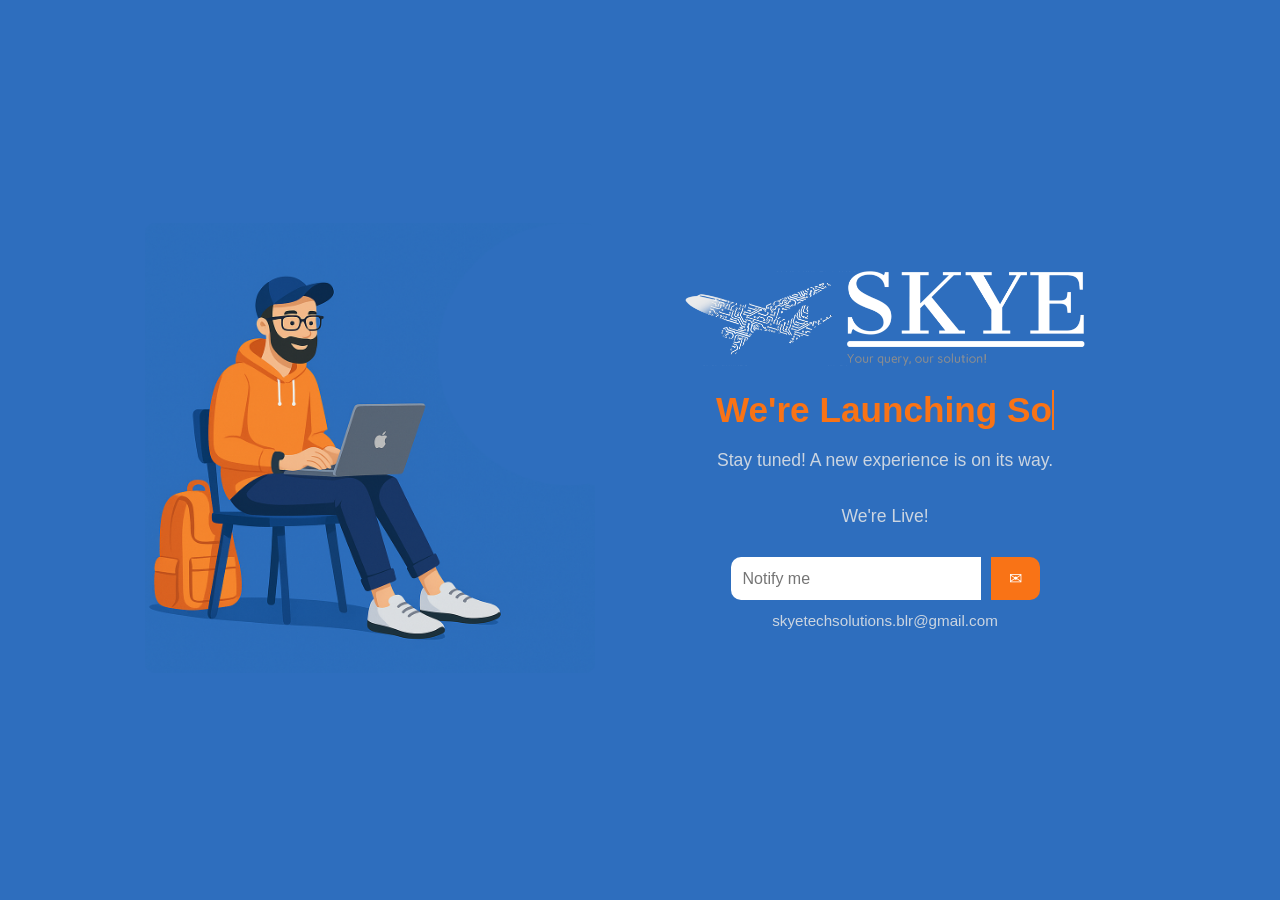
==== index.html @ 52134e27 "Update index.html" ====
<!DOCTYPE html>
<html lang="en">
  <head>
    <meta charset="UTF-8" />
    <meta name="viewport" content="width=device-width, initial-scale=1.0" />
    <title>Coming Soon | SkyeTech</title>
    <style>
      * {
        margin: 0;
        padding: 0;
        box-sizing: border-box;
      }

      body {
        background-color: #2e6ebe;
        color: white;
        font-family: "Segoe UI", sans-serif;
        min-height: 100vh;
        display: flex;
        align-items: center;
        justify-content: center;
        padding: 20px;
      }

      .container {
        display: flex;
        flex-direction: row;
        flex-wrap: wrap;
        justify-content: center;
        align-items: center;
        gap: 40px;
        max-width: 1200px;
        width: 100%;
      }

      .illustration {
        flex: 1 1 300px;
        max-width: 450px;
      }

      .illustration img {
        width: 100%;
        height: auto;
        border-radius: 10px;
      }

      .content {
        flex: 1 1 300px;
        max-width: 500px;
        text-align: center;
      }

      .logo {
        width: 100%;
        max-width: 400px;
        margin: 0 auto 20px;
      }

      .content h1 {
        font-size: 2.2rem;
        color: #f97316;
        margin-bottom: 20px;
        white-space: nowrap;
        overflow: hidden;
        border-right: 2px solid #f97316;
        width: fit-content;
        margin-left: auto;
        margin-right: auto;
      }

      .content p {
        font-size: 1.1rem;
        color: #cbd5e1;
        margin-top: 10px;
      }

      .countdown-container {
        display: flex;
        justify-content: center;
        gap: 10px;
        margin-top: 25px;
        flex-wrap: wrap;
      }

      .time-box {
        background-color: #1e3a8a;
        padding: 15px 20px;
        border-radius: 10px;
        text-align: center;
        min-width: 70px;
        box-shadow: 0 0 10px #00000055;
      }

      .time-box span {
        display: block;
        font-size: 1.8rem;
        font-weight: bold;
        color: #ffffff;
      }

      .time-box small {
        font-size: 0.8rem;
        color: #cbd5e1;
        margin-top: 4px;
      }

      .notify-box {
        margin-top: 30px;
        display: flex;
        justify-content: center;
        flex-wrap: wrap;
        gap: 10px;
      }

      .notify-box input {
        padding: 12px;
        font-size: 1rem;
        border: none;
        border-radius: 10px 0 0 10px;
        outline: none;
        width: 250px;
        max-width: 80%;
      }

      .notify-box button {
        background-color: #f97316;
        border: none;
        color: white;
        padding: 12px 18px;
        border-radius: 0 10px 10px 0;
        cursor: pointer;
        font-size: 1rem;
      }

      .email-display {
        margin-top: 12px;
        font-size: 0.95rem;
        color: #cbd5e1;
      }

      /* Responsive: Mobile-First */
      @media (max-width: 768px) {
        body {
          padding: 10px;
        }

        .container {
          flex-direction: column;
          gap: 30px;
        }

        .logo {
          max-width: 280px;
        }

        .content h1 {
          font-size: 1.6rem;
        }

        .time-box span {
          font-size: 1.4rem;
        }

        .notify-box input {
          width: 100%;
          border-radius: 10px;
        }

        .notify-box button {
          border-radius: 10px;
          width: 100%;
        }

        .notify-box {
          flex-direction: column;
        }
      }
    </style>
  </head>
  <body>
    <div class="container">
      <div class="illustration">
        <img src="SKYE GUY2.png" alt="Tech traveler illustration" />
      </div>
      <div class="content">
        <img src="SKYE-white.png" class="logo" alt="SkyeTech Logo" />
        <h1 id="headline">We're Launching Soon!!</h1>
        <p>Stay tuned! A new experience is on its way.</p>

        <div class="countdown-container" id="countdown">
          <!-- Time boxes injected here -->
        </div>

        <div class="notify-box">
          <input type="text" placeholder="Notify me" />
          <button title="Send">&#9993;</button>
        </div>
        <div class="email-display">skyetechsolutions.blr@gmail.com</div>
      </div>
    </div>

    <script>
      // Typing effect
      document.addEventListener("DOMContentLoaded", () => {
        const headline = document.getElementById("headline");
        const text = headline.textContent;
        let i = 0;
        headline.textContent = "";

        function typeEffect() {
          if (i < text.length) {
            headline.textContent += text.charAt(i);
            i++;
            setTimeout(typeEffect, 70);
          } else {
            headline.style.borderRight = "none";
          }
        }

        typeEffect();
      });

      // Countdown logic
      const countdown = document.getElementById("countdown");
      const launchDate = new Date("June 1, 2025 00:00:00").getTime();

      function updateCountdown() {
        const now = new Date().getTime();
        const distance = launchDate - now;

        const days = Math.floor(distance / (1000 * 60 * 60 * 24));
        const hours = Math.floor(
          (distance % (1000 * 60 * 60 * 24)) / (1000 * 60 * 60)
        );
        const minutes = Math.floor(
          (distance % (1000 * 60 * 60)) / (1000 * 60)
        );
        const seconds = Math.floor((distance % (1000 * 60)) / 1000);

        if (distance < 0) {
          countdown.innerHTML = "<p>We're Live!</p>";
          return;
        }

        countdown.innerHTML = `
          <div class="time-box"><span>${days}</span><small>Days</small></div>
          <div class="time-box"><span>${hours}</span><small>Hours</small></div>
          <div class="time-box"><span>${minutes}</span><small>Minutes</small></div>
          <div class="time-box"><span>${seconds}</span><small>Seconds</small></div>
        `;
      }

      updateCountdown();
      setInterval(updateCountdown, 1000);
    </script>
  </body>
</html>
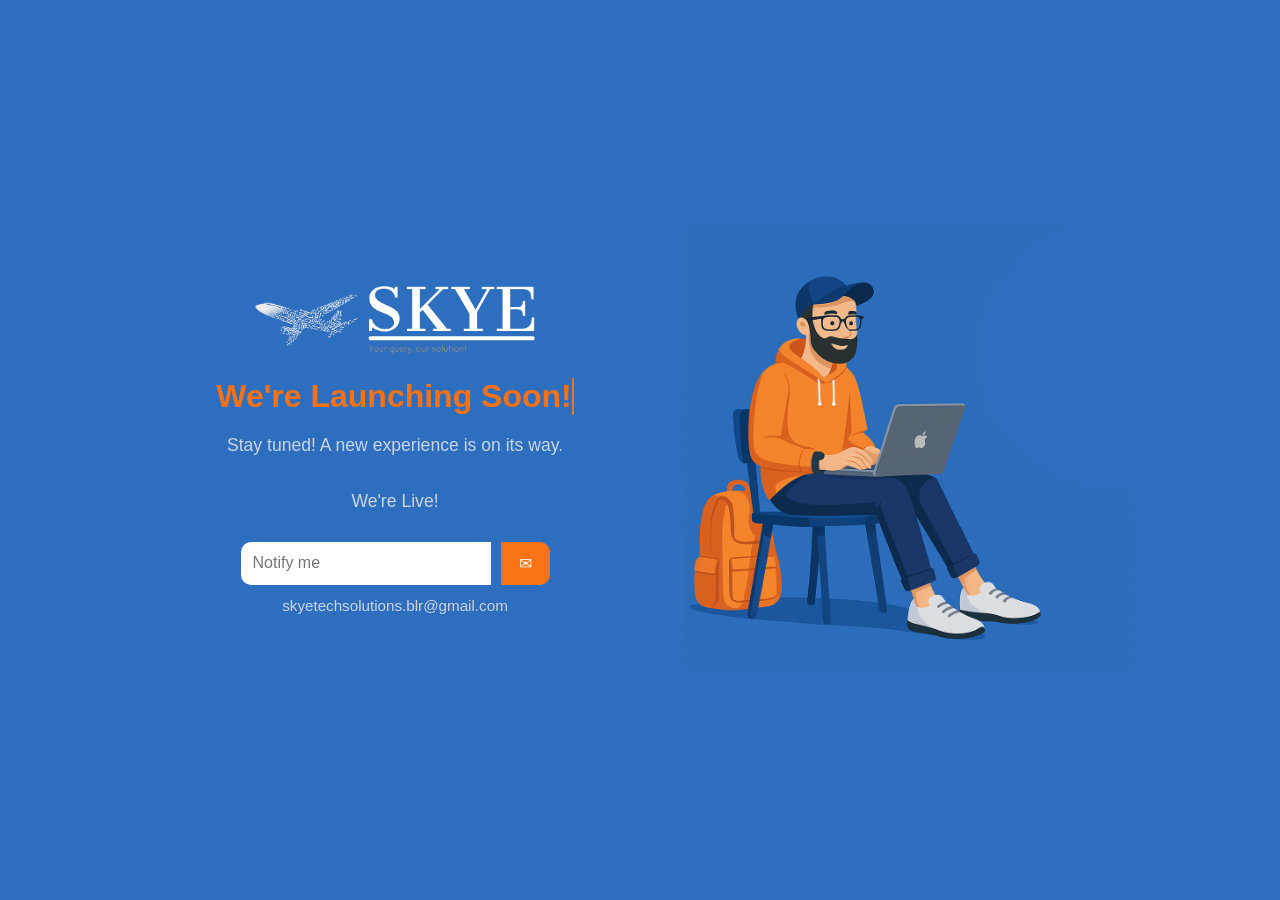
==== commit d683bba6: "Update index.html" ====
--- a/index.html
+++ b/index.html
@@ -1,257 +1,264 @@
 <!DOCTYPE html>
 <html lang="en">
-  <head>
-    <meta charset="UTF-8" />
-    <meta name="viewport" content="width=device-width, initial-scale=1.0" />
-    <title>Coming Soon | SkyeTech</title>
-    <style>
-      * {
-        margin: 0;
-        padding: 0;
-        box-sizing: border-box;
-      }
-
-      body {
-        background-color: #2e6ebe;
-        color: white;
-        font-family: "Segoe UI", sans-serif;
-        min-height: 100vh;
-        display: flex;
-        align-items: center;
-        justify-content: center;
-        padding: 20px;
-      }
-
+<head>
+  <meta charset="UTF-8" />
+  <meta name="viewport" content="width=device-width, initial-scale=1.0"/>
+  <title>Coming Soon | SkyeTech</title>
+  <style>
+    * {
+      margin: 0;
+      padding: 0;
+      box-sizing: border-box;
+    }
+
+    body {
+      background-color: #2e6ebe;
+      color: white;
+      font-family: "Segoe UI", sans-serif;
+      min-height: 100vh;
+      display: flex;
+      align-items: center;
+      justify-content: center;
+      padding: 20px;
+    }
+
+    .container {
+      display: flex;
+      flex-direction: row;
+      flex-wrap: wrap;
+      justify-content: center;
+      align-items: center;
+      gap: 40px;
+      max-width: 1200px;
+      width: 100%;
+    }
+
+    .illustration {
+      flex: 1 1 300px;
+      max-width: 450px;
+      order: 2;
+    }
+
+    .illustration img {
+      width: 100%;
+      height: auto;
+      border-radius: 10px;
+    }
+
+    .content {
+      flex: 1 1 300px;
+      max-width: 500px;
+      text-align: center;
+      order: 1;
+    }
+
+    .logo {
+      width: 100%;
+      max-width: 280px;
+      margin: 0 auto 20px;
+    }
+
+    .content h1 {
+      font-size: 2rem;
+      color: #f97316;
+      margin-bottom: 20px;
+      white-space: nowrap;
+      overflow: hidden;
+      border-right: 2px solid #f97316;
+      width: fit-content;
+      margin-left: auto;
+      margin-right: auto;
+    }
+
+    .content p {
+      font-size: 1.1rem;
+      color: #cbd5e1;
+      margin-top: 10px;
+    }
+
+    .countdown-container {
+      display: flex;
+      justify-content: center;
+      gap: 10px;
+      margin-top: 25px;
+      flex-wrap: wrap;
+    }
+
+    .time-box {
+      background-color: #1e3a8a;
+      padding: 15px 20px;
+      border-radius: 10px;
+      text-align: center;
+      min-width: 70px;
+      box-shadow: 0 0 10px #00000055;
+    }
+
+    .time-box span {
+      display: block;
+      font-size: 1.8rem;
+      font-weight: bold;
+      color: #ffffff;
+    }
+
+    .time-box small {
+      font-size: 0.8rem;
+      color: #cbd5e1;
+      margin-top: 4px;
+    }
+
+    .notify-box {
+      margin-top: 30px;
+      display: flex;
+      justify-content: center;
+      flex-wrap: wrap;
+      gap: 10px;
+    }
+
+    .notify-box input {
+      padding: 12px;
+      font-size: 1rem;
+      border: none;
+      border-radius: 10px 0 0 10px;
+      outline: none;
+      width: 250px;
+      max-width: 80%;
+    }
+
+    .notify-box button {
+      background-color: #f97316;
+      border: none;
+      color: white;
+      padding: 12px 18px;
+      border-radius: 0 10px 10px 0;
+      cursor: pointer;
+      font-size: 1rem;
+    }
+
+    .email-display {
+      margin-top: 12px;
+      font-size: 0.95rem;
+      color: #cbd5e1;
+    }
+
+    /* Mobile-first layout */
+    @media (max-width: 768px) {
       .container {
-        display: flex;
-        flex-direction: row;
-        flex-wrap: wrap;
-        justify-content: center;
-        align-items: center;
-        gap: 40px;
-        max-width: 1200px;
+        flex-direction: column;
+        gap: 20px;
+        text-align: center;
+      }
+
+      .content {
+        order: 0;
         width: 100%;
       }
 
+      .logo {
+        max-width: 220px;
+        margin-bottom: 15px;
+      }
+
       .illustration {
-        flex: 1 1 300px;
-        max-width: 450px;
-      }
-
-      .illustration img {
+        order: 2;
         width: 100%;
-        height: auto;
+      }
+
+      .content h1 {
+        font-size: 1.6rem;
+      }
+
+      .time-box span {
+        font-size: 1.4rem;
+      }
+
+      .notify-box input,
+      .notify-box button {
         border-radius: 10px;
-      }
-
-      .content {
-        flex: 1 1 300px;
-        max-width: 500px;
-        text-align: center;
-      }
-
-      .logo {
         width: 100%;
-        max-width: 400px;
-        margin: 0 auto 20px;
-      }
-
-      .content h1 {
-        font-size: 2.2rem;
-        color: #f97316;
-        margin-bottom: 20px;
-        white-space: nowrap;
-        overflow: hidden;
-        border-right: 2px solid #f97316;
-        width: fit-content;
-        margin-left: auto;
-        margin-right: auto;
-      }
-
-      .content p {
-        font-size: 1.1rem;
-        color: #cbd5e1;
-        margin-top: 10px;
-      }
-
-      .countdown-container {
-        display: flex;
-        justify-content: center;
+      }
+
+      .notify-box {
+        flex-direction: column;
         gap: 10px;
-        margin-top: 25px;
-        flex-wrap: wrap;
-      }
-
-      .time-box {
-        background-color: #1e3a8a;
-        padding: 15px 20px;
-        border-radius: 10px;
-        text-align: center;
-        min-width: 70px;
-        box-shadow: 0 0 10px #00000055;
-      }
-
-      .time-box span {
-        display: block;
-        font-size: 1.8rem;
-        font-weight: bold;
-        color: #ffffff;
-      }
-
-      .time-box small {
-        font-size: 0.8rem;
-        color: #cbd5e1;
-        margin-top: 4px;
-      }
-
-      .notify-box {
-        margin-top: 30px;
-        display: flex;
-        justify-content: center;
-        flex-wrap: wrap;
-        gap: 10px;
-      }
-
-      .notify-box input {
-        padding: 12px;
-        font-size: 1rem;
-        border: none;
-        border-radius: 10px 0 0 10px;
-        outline: none;
-        width: 250px;
-        max-width: 80%;
-      }
-
-      .notify-box button {
-        background-color: #f97316;
-        border: none;
-        color: white;
-        padding: 12px 18px;
-        border-radius: 0 10px 10px 0;
-        cursor: pointer;
-        font-size: 1rem;
-      }
-
-      .email-display {
-        margin-top: 12px;
-        font-size: 0.95rem;
-        color: #cbd5e1;
-      }
-
-      /* Responsive: Mobile-First */
-      @media (max-width: 768px) {
-        body {
-          padding: 10px;
+        padding: 0 10px;
+      }
+    }
+  </style>
+</head>
+<body>
+  <div class="container">
+    <div class="content">
+      <img src="SKYE-white.png" class="logo" alt="SkyeTech Logo" />
+      <h1 id="headline">We're Launching Soon!!</h1>
+      <p>Stay tuned! A new experience is on its way.</p>
+
+      <div class="countdown-container" id="countdown"></div>
+
+      <div class="notify-box">
+        <input type="text" placeholder="Notify me" />
+        <button title="Send">&#9993;</button>
+      </div>
+      <div class="email-display">skyetechsolutions.blr@gmail.com</div>
+    </div>
+
+    <div class="illustration">
+      <img src="SKYE GUY2.png" alt="Tech traveler illustration" />
+    </div>
+  </div>
+
+  <script>
+    // Typing effect
+    document.addEventListener("DOMContentLoaded", () => {
+      const headline = document.getElementById("headline");
+      const text = headline.textContent;
+      let i = 0;
+      headline.textContent = "";
+
+      function typeEffect() {
+        if (i < text.length) {
+          headline.textContent += text.charAt(i);
+          i++;
+          setTimeout(typeEffect, 70);
+        } else {
+          headline.style.borderRight = "none";
         }
-
-        .container {
-          flex-direction: column;
-          gap: 30px;
-        }
-
-        .logo {
-          max-width: 280px;
-        }
-
-        .content h1 {
-          font-size: 1.6rem;
-        }
-
-        .time-box span {
-          font-size: 1.4rem;
-        }
-
-        .notify-box input {
-          width: 100%;
-          border-radius: 10px;
-        }
-
-        .notify-box button {
-          border-radius: 10px;
-          width: 100%;
-        }
-
-        .notify-box {
-          flex-direction: column;
-        }
-      }
-    </style>
-  </head>
-  <body>
-    <div class="container">
-      <div class="illustration">
-        <img src="SKYE GUY2.png" alt="Tech traveler illustration" />
-      </div>
-      <div class="content">
-        <img src="SKYE-white.png" class="logo" alt="SkyeTech Logo" />
-        <h1 id="headline">We're Launching Soon!!</h1>
-        <p>Stay tuned! A new experience is on its way.</p>
-
-        <div class="countdown-container" id="countdown">
-          <!-- Time boxes injected here -->
-        </div>
-
-        <div class="notify-box">
-          <input type="text" placeholder="Notify me" />
-          <button title="Send">&#9993;</button>
-        </div>
-        <div class="email-display">skyetechsolutions.blr@gmail.com</div>
-      </div>
-    </div>
-
-    <script>
-      // Typing effect
-      document.addEventListener("DOMContentLoaded", () => {
-        const headline = document.getElementById("headline");
-        const text = headline.textContent;
-        let i = 0;
-        headline.textContent = "";
-
-        function typeEffect() {
-          if (i < text.length) {
-            headline.textContent += text.charAt(i);
-            i++;
-            setTimeout(typeEffect, 70);
-          } else {
-            headline.style.borderRight = "none";
-          }
-        }
-
-        typeEffect();
-      });
-
-      // Countdown logic
-      const countdown = document.getElementById("countdown");
-      const launchDate = new Date("June 1, 2025 00:00:00").getTime();
-
-      function updateCountdown() {
-        const now = new Date().getTime();
-        const distance = launchDate - now;
-
-        const days = Math.floor(distance / (1000 * 60 * 60 * 24));
-        const hours = Math.floor(
-          (distance % (1000 * 60 * 60 * 24)) / (1000 * 60 * 60)
-        );
-        const minutes = Math.floor(
-          (distance % (1000 * 60 * 60)) / (1000 * 60)
-        );
-        const seconds = Math.floor((distance % (1000 * 60)) / 1000);
-
-        if (distance < 0) {
-          countdown.innerHTML = "<p>We're Live!</p>";
-          return;
-        }
-
-        countdown.innerHTML = `
-          <div class="time-box"><span>${days}</span><small>Days</small></div>
-          <div class="time-box"><span>${hours}</span><small>Hours</small></div>
-          <div class="time-box"><span>${minutes}</span><small>Minutes</small></div>
-          <div class="time-box"><span>${seconds}</span><small>Seconds</small></div>
-        `;
-      }
-
-      updateCountdown();
-      setInterval(updateCountdown, 1000);
-    </script>
-  </body>
+      }
+
+      typeEffect();
+    });
+
+    // Countdown logic
+    const countdown = document.getElementById("countdown");
+    const launchDate = new Date("June 1, 2025 00:00:00").getTime();
+
+    function updateCountdown() {
+      const now = new Date().getTime();
+      const distance = launchDate - now;
+
+      const days = Math.floor(distance / (1000 * 60 * 60 * 24));
+      const hours = Math.floor(
+        (distance % (1000 * 60 * 60 * 24)) / (1000 * 60 * 60)
+      );
+      const minutes = Math.floor(
+        (distance % (1000 * 60 * 60)) / (1000 * 60)
+      );
+      const seconds = Math.floor((distance % (1000 * 60)) / 1000);
+
+      if (distance < 0) {
+        countdown.innerHTML = "<p>We're Live!</p>";
+        return;
+      }
+
+      countdown.innerHTML = `
+        <div class="time-box"><span>${days}</span><small>Days</small></div>
+        <div class="time-box"><span>${hours}</span><small>Hours</small></div>
+        <div class="time-box"><span>${minutes}</span><small>Minutes</small></div>
+        <div class="time-box"><span>${seconds}</span><small>Seconds</small></div>
+      `;
+    }
+
+    updateCountdown();
+    setInterval(updateCountdown, 1000);
+  </script>
+</body>
 </html>
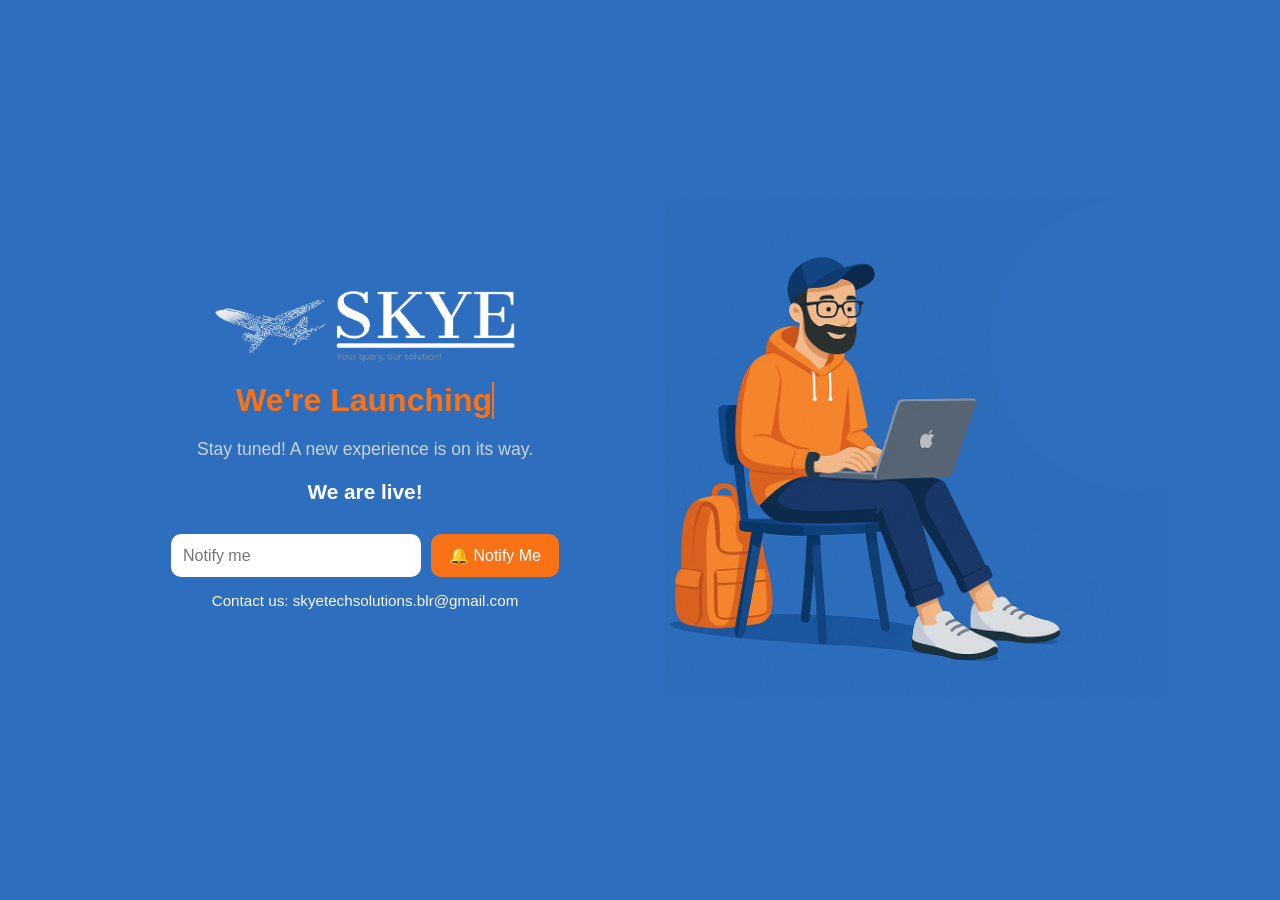
==== commit 9748f938: "Update index.html" ====
--- a/index.html
+++ b/index.html
@@ -1,264 +1,226 @@
 <!DOCTYPE html>
 <html lang="en">
-<head>
-  <meta charset="UTF-8" />
-  <meta name="viewport" content="width=device-width, initial-scale=1.0"/>
-  <title>Coming Soon | SkyeTech</title>
-  <style>
-    * {
-      margin: 0;
-      padding: 0;
-      box-sizing: border-box;
-    }
-
-    body {
-      background-color: #2e6ebe;
-      color: white;
-      font-family: "Segoe UI", sans-serif;
-      min-height: 100vh;
-      display: flex;
-      align-items: center;
-      justify-content: center;
-      padding: 20px;
-    }
-
-    .container {
-      display: flex;
-      flex-direction: row;
-      flex-wrap: wrap;
-      justify-content: center;
-      align-items: center;
-      gap: 40px;
-      max-width: 1200px;
-      width: 100%;
-    }
-
-    .illustration {
-      flex: 1 1 300px;
-      max-width: 450px;
-      order: 2;
-    }
-
-    .illustration img {
-      width: 100%;
-      height: auto;
-      border-radius: 10px;
-    }
-
-    .content {
-      flex: 1 1 300px;
-      max-width: 500px;
-      text-align: center;
-      order: 1;
-    }
-
-    .logo {
-      width: 100%;
-      max-width: 280px;
-      margin: 0 auto 20px;
-    }
-
-    .content h1 {
-      font-size: 2rem;
-      color: #f97316;
-      margin-bottom: 20px;
-      white-space: nowrap;
-      overflow: hidden;
-      border-right: 2px solid #f97316;
-      width: fit-content;
-      margin-left: auto;
-      margin-right: auto;
-    }
-
-    .content p {
-      font-size: 1.1rem;
-      color: #cbd5e1;
-      margin-top: 10px;
-    }
-
-    .countdown-container {
-      display: flex;
-      justify-content: center;
-      gap: 10px;
-      margin-top: 25px;
-      flex-wrap: wrap;
-    }
-
-    .time-box {
-      background-color: #1e3a8a;
-      padding: 15px 20px;
-      border-radius: 10px;
-      text-align: center;
-      min-width: 70px;
-      box-shadow: 0 0 10px #00000055;
-    }
-
-    .time-box span {
-      display: block;
-      font-size: 1.8rem;
-      font-weight: bold;
-      color: #ffffff;
-    }
-
-    .time-box small {
-      font-size: 0.8rem;
-      color: #cbd5e1;
-      margin-top: 4px;
-    }
-
-    .notify-box {
-      margin-top: 30px;
-      display: flex;
-      justify-content: center;
-      flex-wrap: wrap;
-      gap: 10px;
-    }
-
-    .notify-box input {
-      padding: 12px;
-      font-size: 1rem;
-      border: none;
-      border-radius: 10px 0 0 10px;
-      outline: none;
-      width: 250px;
-      max-width: 80%;
-    }
-
-    .notify-box button {
-      background-color: #f97316;
-      border: none;
-      color: white;
-      padding: 12px 18px;
-      border-radius: 0 10px 10px 0;
-      cursor: pointer;
-      font-size: 1rem;
-    }
-
-    .email-display {
-      margin-top: 12px;
-      font-size: 0.95rem;
-      color: #cbd5e1;
-    }
-
-    /* Mobile-first layout */
-    @media (max-width: 768px) {
+  <head>
+    <meta charset="UTF-8" />
+    <meta name="viewport" content="width=device-width, initial-scale=1.0" />
+    <title>Coming Soon | SkyeTech</title>
+    <style>
+      * {
+        margin: 0;
+        padding: 0;
+        box-sizing: border-box;
+      }
+
+      body {
+        background-color: #2e6ebe;
+        color: white;
+        font-family: "Segoe UI", sans-serif;
+        min-height: 100vh;
+        display: flex;
+        align-items: center;
+        justify-content: center;
+        padding: 20px;
+      }
+
       .container {
-        flex-direction: column;
-        gap: 20px;
+        display: flex;
+        flex-wrap: wrap;
+        align-items: center;
+        justify-content: center;
+        gap: 50px;
+        max-width: 1200px;
+        width: 100%;
+      }
+
+      .illustration {
+        flex: 1 1 300px;
+        max-width: 500px;
+        order: 2;
+      }
+
+      .illustration img {
+        width: 100%;
+        height: auto;
+        border-radius: 10px;
+      }
+
+      .content {
+        flex: 1 1 300px;
+        max-width: 500px;
         text-align: center;
-      }
-
-      .content {
-        order: 0;
-        width: 100%;
+        order: 1;
       }
 
       .logo {
-        max-width: 220px;
-        margin-bottom: 15px;
-      }
-
-      .illustration {
-        order: 2;
-        width: 100%;
+        width: 300px;
+        margin: 0 auto 20px;
+        display: block;
       }
 
       .content h1 {
-        font-size: 1.6rem;
-      }
-
-      .time-box span {
-        font-size: 1.4rem;
-      }
-
-      .notify-box input,
+        font-size: 2rem;
+        color: #f97316;
+        margin-bottom: 20px;
+        white-space: nowrap;
+        overflow: hidden;
+        border-right: 2px solid #f97316;
+        width: fit-content;
+        margin-left: auto;
+        margin-right: auto;
+      }
+
+      .content p {
+        font-size: 1.1rem;
+        color: #cbd5e1;
+        margin-top: 10px;
+      }
+
+      .countdown {
+        margin-top: 20px;
+        font-size: 1.3rem;
+        color: #ffffff;
+        font-weight: bold;
+      }
+
+      .notify-box {
+        margin-top: 30px;
+        display: flex;
+        justify-content: center;
+        flex-wrap: wrap;
+        gap: 10px;
+      }
+
+      .notify-box input {
+        padding: 12px;
+        font-size: 1rem;
+        border: none;
+        border-radius: 10px;
+        outline: none;
+        width: 250px;
+        max-width: 80%;
+      }
+
       .notify-box button {
+        background-color: #f97316;
+        border: none;
+        color: white;
+        padding: 12px 18px;
         border-radius: 10px;
-        width: 100%;
-      }
-
-      .notify-box {
-        flex-direction: column;
-        gap: 10px;
-        padding: 0 10px;
-      }
-    }
-  </style>
-</head>
-<body>
-  <div class="container">
-    <div class="content">
-      <img src="SKYE-white.png" class="logo" alt="SkyeTech Logo" />
-      <h1 id="headline">We're Launching Soon!!</h1>
-      <p>Stay tuned! A new experience is on its way.</p>
-
-      <div class="countdown-container" id="countdown"></div>
-
-      <div class="notify-box">
-        <input type="text" placeholder="Notify me" />
-        <button title="Send">&#9993;</button>
+        cursor: pointer;
+        font-size: 1rem;
+        white-space: nowrap;
+      }
+
+      .email-note {
+        margin-top: 15px;
+        font-size: 0.95rem;
+        color: #f8fafc;
+      }
+
+      @media (max-width: 768px) {
+        .container {
+          flex-direction: column;
+          gap: 30px;
+        }
+
+        .content h1 {
+          font-size: 1.6rem;
+        }
+
+        .notify-box {
+          flex-direction: column;
+          align-items: center;
+        }
+
+        .notify-box input,
+        .notify-box button {
+          width: auto;
+          min-width: 200px;
+          max-width: 90%;
+        }
+
+        .logo {
+          width: 200px;
+        }
+
+        .illustration {
+          order: 3;
+        }
+
+        .content {
+          order: 1;
+        }
+      }
+    </style>
+  </head>
+  <body>
+    <div class="container">
+      <div class="content">
+        <img src="SKYE-white.png" class="logo" alt="SkyeTech Logo" />
+        <h1 id="headline">We're Launching Soon!!</h1>
+        <p>Stay tuned! A new experience is on its way.</p>
+        <div class="countdown" id="countdown"></div>
+
+        <div class="notify-box">
+          <input type="email" placeholder="Notify me" />
+          <button>🔔 Notify Me</button>
+        </div>
+        <div class="email-note">Contact us: skyetechsolutions.blr@gmail.com</div>
       </div>
-      <div class="email-display">skyetechsolutions.blr@gmail.com</div>
+
+      <div class="illustration">
+        <img src="SKYE GUY2.png" alt="Tech traveler illustration" />
+      </div>
     </div>
 
-    <div class="illustration">
-      <img src="SKYE GUY2.png" alt="Tech traveler illustration" />
-    </div>
-  </div>
-
-  <script>
-    // Typing effect
-    document.addEventListener("DOMContentLoaded", () => {
-      const headline = document.getElementById("headline");
-      const text = headline.textContent;
-      let i = 0;
-      headline.textContent = "";
-
-      function typeEffect() {
-        if (i < text.length) {
-          headline.textContent += text.charAt(i);
-          i++;
-          setTimeout(typeEffect, 70);
-        } else {
-          headline.style.borderRight = "none";
-        }
-      }
-
-      typeEffect();
-    });
-
-    // Countdown logic
-    const countdown = document.getElementById("countdown");
-    const launchDate = new Date("June 1, 2025 00:00:00").getTime();
-
-    function updateCountdown() {
-      const now = new Date().getTime();
-      const distance = launchDate - now;
-
-      const days = Math.floor(distance / (1000 * 60 * 60 * 24));
-      const hours = Math.floor(
-        (distance % (1000 * 60 * 60 * 24)) / (1000 * 60 * 60)
-      );
-      const minutes = Math.floor(
-        (distance % (1000 * 60 * 60)) / (1000 * 60)
-      );
-      const seconds = Math.floor((distance % (1000 * 60)) / 1000);
-
-      if (distance < 0) {
-        countdown.innerHTML = "<p>We're Live!</p>";
-        return;
-      }
-
-      countdown.innerHTML = `
-        <div class="time-box"><span>${days}</span><small>Days</small></div>
-        <div class="time-box"><span>${hours}</span><small>Hours</small></div>
-        <div class="time-box"><span>${minutes}</span><small>Minutes</small></div>
-        <div class="time-box"><span>${seconds}</span><small>Seconds</small></div>
-      `;
-    }
-
-    updateCountdown();
-    setInterval(updateCountdown, 1000);
-  </script>
-</body>
+    <script>
+      // Typewriter animation
+      document.addEventListener("DOMContentLoaded", () => {
+        const headline = document.getElementById("headline");
+        const text = headline.textContent;
+        let i = 0;
+        headline.textContent = "";
+
+        function typeEffect() {
+          if (i < text.length) {
+            headline.textContent += text.charAt(i);
+            i++;
+            setTimeout(typeEffect, 70);
+          } else {
+            headline.style.borderRight = "none";
+          }
+        }
+
+        typeEffect();
+      });
+
+      // Countdown Timer
+      const countdownElement = document.getElementById("countdown");
+      const launchDate = new Date("2025-06-01T00:00:00").getTime();
+
+      function updateCountdown() {
+        const now = new Date().getTime();
+        const timeLeft = launchDate - now;
+
+        if (timeLeft < 0) {
+          countdownElement.textContent = "We are live!";
+          return;
+        }
+
+        const days = Math.floor(timeLeft / (1000 * 60 * 60 * 24));
+        const hours = Math.floor(
+          (timeLeft % (1000 * 60 * 60 * 24)) / (1000 * 60 * 60)
+        );
+        const minutes = Math.floor(
+          (timeLeft % (1000 * 60 * 60)) / (1000 * 60)
+        );
+        const seconds = Math.floor((timeLeft % (1000 * 60)) / 1000);
+
+        countdownElement.textContent = `Launching in: ${days}d ${hours}h ${minutes}m ${seconds}s`;
+      }
+
+      updateCountdown();
+      setInterval(updateCountdown, 1000);
+    </script>
+  </body>
 </html>
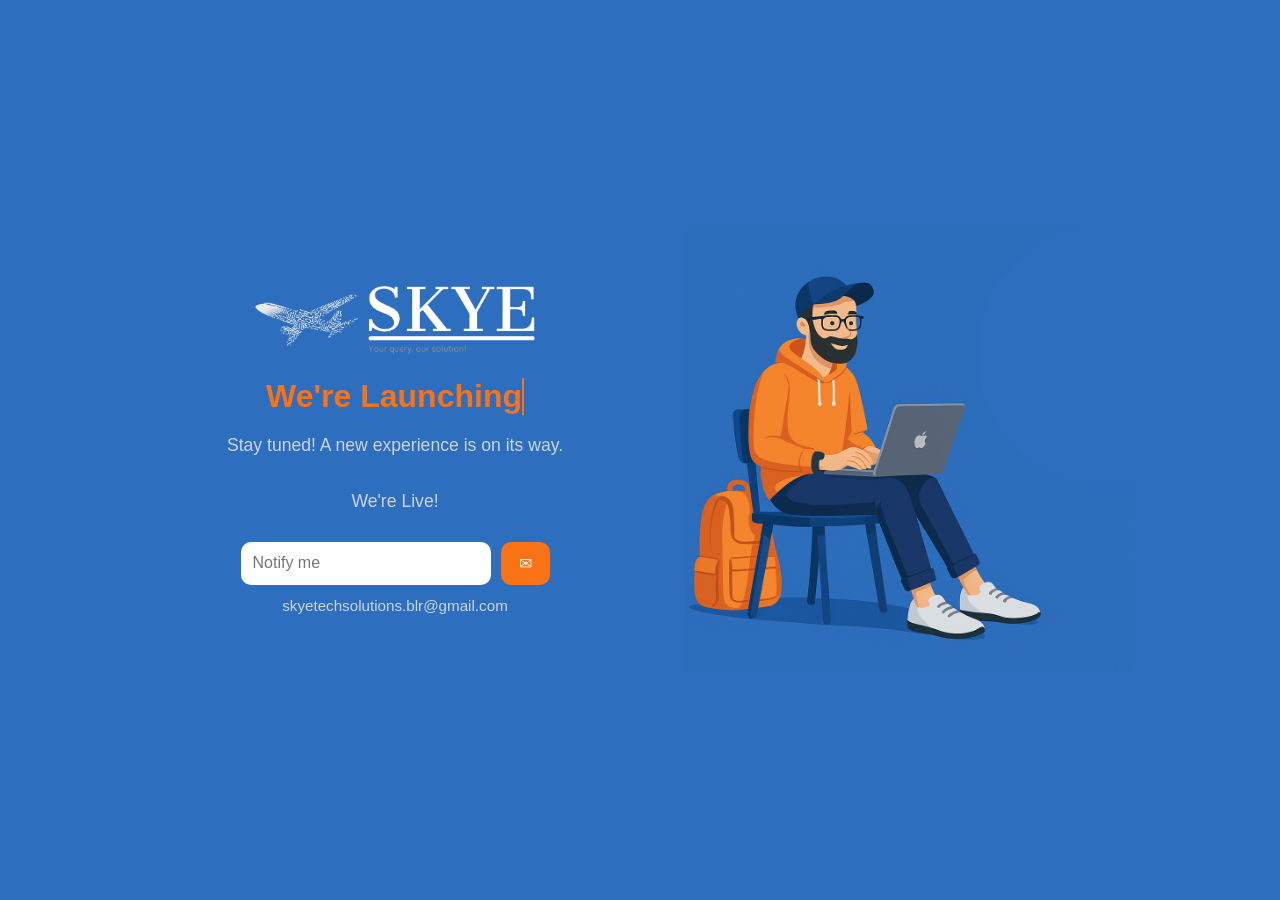
==== commit 79ca1196: "Update index.html" ====
--- a/index.html
+++ b/index.html
@@ -1,226 +1,273 @@
 <!DOCTYPE html>
 <html lang="en">
-  <head>
-    <meta charset="UTF-8" />
-    <meta name="viewport" content="width=device-width, initial-scale=1.0" />
-    <title>Coming Soon | SkyeTech</title>
-    <style>
-      * {
-        margin: 0;
-        padding: 0;
-        box-sizing: border-box;
-      }
-
-      body {
-        background-color: #2e6ebe;
-        color: white;
-        font-family: "Segoe UI", sans-serif;
-        min-height: 100vh;
-        display: flex;
-        align-items: center;
-        justify-content: center;
-        padding: 20px;
-      }
-
+<head>
+  <meta charset="UTF-8" />
+  <meta name="viewport" content="width=device-width, initial-scale=1.0"/>
+  <title>Coming Soon | SkyeTech</title>
+  <style>
+    * {
+      margin: 0;
+      padding: 0;
+      box-sizing: border-box;
+    }
+
+    body {
+      background-color: #2e6ebe;
+      color: white;
+      font-family: "Segoe UI", sans-serif;
+      min-height: 100vh;
+      display: flex;
+      align-items: center;
+      justify-content: center;
+      padding: 20px;
+    }
+
+    .container {
+      display: flex;
+      flex-direction: row;
+      flex-wrap: wrap;
+      justify-content: center;
+      align-items: center;
+      gap: 40px;
+      max-width: 1200px;
+      width: 100%;
+    }
+
+    .illustration {
+      flex: 1 1 300px;
+      max-width: 450px;
+      order: 2;
+    }
+
+    .illustration img {
+      width: 100%;
+      height: auto;
+      border-radius: 10px;
+    }
+
+    .content {
+      flex: 1 1 300px;
+      max-width: 500px;
+      text-align: center;
+      order: 1;
+    }
+
+    .logo {
+      width: 100%;
+      max-width: 280px;
+      margin: 0 auto 20px;
+    }
+
+    .content h1 {
+      font-size: 2rem;
+      color: #f97316;
+      margin-bottom: 20px;
+      white-space: nowrap;
+      overflow: hidden;
+      border-right: 2px solid #f97316;
+      width: fit-content;
+      margin-left: auto;
+      margin-right: auto;
+    }
+
+    .content p {
+      font-size: 1.1rem;
+      color: #cbd5e1;
+      margin-top: 10px;
+    }
+
+    .countdown-container {
+      display: flex;
+      justify-content: center;
+      gap: 10px;
+      margin-top: 25px;
+      flex-wrap: wrap;
+    }
+
+    .time-box {
+      background-color: #1e3a8a;
+      padding: 15px 20px;
+      border-radius: 10px;
+      text-align: center;
+      min-width: 70px;
+      box-shadow: 0 0 10px #00000055;
+    }
+
+    .time-box span {
+      display: block;
+      font-size: 1.8rem;
+      font-weight: bold;
+      color: #ffffff;
+    }
+
+    .time-box small {
+      font-size: 0.8rem;
+      color: #cbd5e1;
+      margin-top: 4px;
+    }
+
+    .notify-box {
+  margin-top: 30px;
+  display: flex;
+  justify-content: center;
+  flex-wrap: wrap;
+  gap: 10px;
+}
+
+.notify-box input {
+  padding: 12px;
+  font-size: 1rem;
+  border: none;
+  border-radius: 10px;
+  outline: none;
+  width: 250px;
+  max-width: 80%;
+}
+
+.notify-box button {
+  background-color: #f97316;
+  border: none;
+  color: white;
+  padding: 12px 18px;
+  border-radius: 10px;
+  cursor: pointer;
+  font-size: 1rem;
+  white-space: nowrap;
+}
+
+/* Mobile */
+@media (max-width: 768px) {
+  .notify-box {
+    flex-direction: column;
+    align-items: center;
+  }
+
+  .notify-box input,
+  .notify-box button {
+    width: auto;
+    min-width: 200px;
+    max-width: 90%;
+  }
+
+  .notify-box button {
+    padding: 12px 20px;
+  }
+}
+    
+
+    .email-display {
+      margin-top: 12px;
+      font-size: 0.95rem;
+      color: #cbd5e1;
+    }
+
+    /* Mobile-first layout */
+    @media (max-width: 768px) {
       .container {
-        display: flex;
-        flex-wrap: wrap;
-        align-items: center;
-        justify-content: center;
-        gap: 50px;
-        max-width: 1200px;
+        flex-direction: column;
+        gap: 20px;
+        text-align: center;
+      }
+
+      .content {
+        order: 0;
         width: 100%;
       }
 
+      .logo {
+        max-width: 220px;
+        margin-bottom: 15px;
+      }
+
       .illustration {
-        flex: 1 1 300px;
-        max-width: 500px;
         order: 2;
-      }
-
-      .illustration img {
         width: 100%;
-        height: auto;
-        border-radius: 10px;
-      }
-
-      .content {
-        flex: 1 1 300px;
-        max-width: 500px;
-        text-align: center;
-        order: 1;
-      }
-
-      .logo {
-        width: 300px;
-        margin: 0 auto 20px;
-        display: block;
       }
 
       .content h1 {
-        font-size: 2rem;
-        color: #f97316;
-        margin-bottom: 20px;
-        white-space: nowrap;
-        overflow: hidden;
-        border-right: 2px solid #f97316;
-        width: fit-content;
-        margin-left: auto;
-        margin-right: auto;
-      }
-
-      .content p {
-        font-size: 1.1rem;
-        color: #cbd5e1;
-        margin-top: 10px;
-      }
-
-      .countdown {
-        margin-top: 20px;
-        font-size: 1.3rem;
-        color: #ffffff;
-        font-weight: bold;
-      }
-
-      .notify-box {
-        margin-top: 30px;
-        display: flex;
-        justify-content: center;
-        flex-wrap: wrap;
-        gap: 10px;
-      }
-
-      .notify-box input {
-        padding: 12px;
-        font-size: 1rem;
-        border: none;
-        border-radius: 10px;
-        outline: none;
-        width: 250px;
-        max-width: 80%;
-      }
-
-      .notify-box button {
-        background-color: #f97316;
-        border: none;
-        color: white;
-        padding: 12px 18px;
-        border-radius: 10px;
-        cursor: pointer;
-        font-size: 1rem;
-        white-space: nowrap;
-      }
-
-      .email-note {
-        margin-top: 15px;
-        font-size: 0.95rem;
-        color: #f8fafc;
-      }
-
-      @media (max-width: 768px) {
-        .container {
-          flex-direction: column;
-          gap: 30px;
+        font-size: 1.6rem;
+      }
+
+      .time-box span {
+        font-size: 1.4rem;
+      }
+    }
+  </style>
+</head>
+<body>
+  <div class="container">
+     <div class="content">
+      <img src="SKYE-white.png" class="logo" alt="SkyeTech Logo" />
+      <h1 id="headline">We're Launching Soon!!</h1>
+      <p>Stay tuned! A new experience is on its way.</p>
+
+      <div class="countdown-container" id="countdown"></div>
+
+      <div class="notify-box">
+        <input type="text" placeholder="Notify me" />
+        <button title="Send">&#9993;</button>
+      </div>
+      <div class="email-display">skyetechsolutions.blr@gmail.com</div>
+    </div>
+
+    <div class="illustration">
+      <img src="SKYE GUY2.png" alt="Tech traveler illustration" />
+    </div>
+  </div>
+
+  <script>
+    // Typing effect
+    document.addEventListener("DOMContentLoaded", () => {
+      const headline = document.getElementById("headline");
+      const text = headline.textContent;
+      let i = 0;
+      headline.textContent = "";
+
+      function typeEffect() {
+        if (i < text.length) {
+          headline.textContent += text.charAt(i);
+          i++;
+          setTimeout(typeEffect, 70);
+        } else {
+          headline.style.borderRight = "none";
         }
-
-        .content h1 {
-          font-size: 1.6rem;
-        }
-
-        .notify-box {
-          flex-direction: column;
-          align-items: center;
-        }
-
-        .notify-box input,
-        .notify-box button {
-          width: auto;
-          min-width: 200px;
-          max-width: 90%;
-        }
-
-        .logo {
-          width: 200px;
-        }
-
-        .illustration {
-          order: 3;
-        }
-
-        .content {
-          order: 1;
-        }
-      }
-    </style>
-  </head>
-  <body>
-    <div class="container">
-      <div class="content">
-        <img src="SKYE-white.png" class="logo" alt="SkyeTech Logo" />
-        <h1 id="headline">We're Launching Soon!!</h1>
-        <p>Stay tuned! A new experience is on its way.</p>
-        <div class="countdown" id="countdown"></div>
-
-        <div class="notify-box">
-          <input type="email" placeholder="Notify me" />
-          <button>🔔 Notify Me</button>
-        </div>
-        <div class="email-note">Contact us: skyetechsolutions.blr@gmail.com</div>
-      </div>
-
-      <div class="illustration">
-        <img src="SKYE GUY2.png" alt="Tech traveler illustration" />
-      </div>
-    </div>
-
-    <script>
-      // Typewriter animation
-      document.addEventListener("DOMContentLoaded", () => {
-        const headline = document.getElementById("headline");
-        const text = headline.textContent;
-        let i = 0;
-        headline.textContent = "";
-
-        function typeEffect() {
-          if (i < text.length) {
-            headline.textContent += text.charAt(i);
-            i++;
-            setTimeout(typeEffect, 70);
-          } else {
-            headline.style.borderRight = "none";
-          }
-        }
-
-        typeEffect();
-      });
-
-      // Countdown Timer
-      const countdownElement = document.getElementById("countdown");
-      const launchDate = new Date("2025-06-01T00:00:00").getTime();
-
-      function updateCountdown() {
-        const now = new Date().getTime();
-        const timeLeft = launchDate - now;
-
-        if (timeLeft < 0) {
-          countdownElement.textContent = "We are live!";
-          return;
-        }
-
-        const days = Math.floor(timeLeft / (1000 * 60 * 60 * 24));
-        const hours = Math.floor(
-          (timeLeft % (1000 * 60 * 60 * 24)) / (1000 * 60 * 60)
-        );
-        const minutes = Math.floor(
-          (timeLeft % (1000 * 60 * 60)) / (1000 * 60)
-        );
-        const seconds = Math.floor((timeLeft % (1000 * 60)) / 1000);
-
-        countdownElement.textContent = `Launching in: ${days}d ${hours}h ${minutes}m ${seconds}s`;
-      }
-
-      updateCountdown();
-      setInterval(updateCountdown, 1000);
-    </script>
-  </body>
+      }
+
+      typeEffect();
+    });
+
+    // Countdown logic
+    const countdown = document.getElementById("countdown");
+    const launchDate = new Date("June 1, 2025 00:00:00").getTime();
+
+    function updateCountdown() {
+      const now = new Date().getTime();
+      const distance = launchDate - now;
+
+      const days = Math.floor(distance / (1000 * 60 * 60 * 24));
+      const hours = Math.floor(
+        (distance % (1000 * 60 * 60 * 24)) / (1000 * 60 * 60)
+      );
+      const minutes = Math.floor(
+        (distance % (1000 * 60 * 60)) / (1000 * 60)
+      );
+      const seconds = Math.floor((distance % (1000 * 60)) / 1000);
+
+      if (distance < 0) {
+        countdown.innerHTML = "<p>We're Live!</p>";
+        return;
+      }
+
+      countdown.innerHTML = `
+        <div class="time-box"><span>${days}</span><small>Days</small></div>
+        <div class="time-box"><span>${hours}</span><small>Hours</small></div>
+        <div class="time-box"><span>${minutes}</span><small>Minutes</small></div>
+        <div class="time-box"><span>${seconds}</span><small>Seconds</small></div>
+      `;
+    }
+
+    updateCountdown();
+    setInterval(updateCountdown, 1000);
+  </script>
+</body>
 </html>
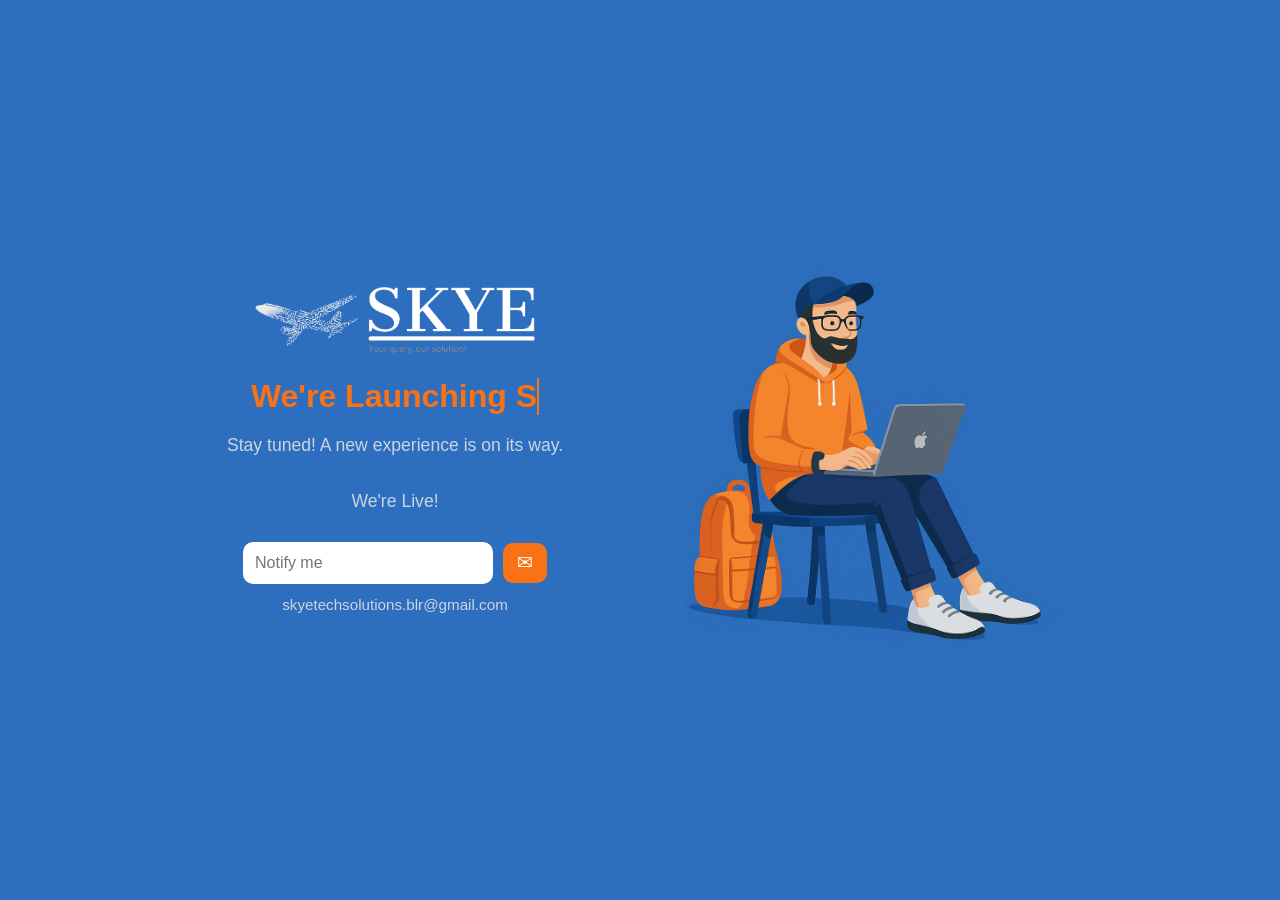
==== commit 1cc3388d: "Update index.html" ====
--- a/index.html
+++ b/index.html
@@ -1,273 +1,307 @@
 <!DOCTYPE html>
 <html lang="en">
-<head>
-  <meta charset="UTF-8" />
-  <meta name="viewport" content="width=device-width, initial-scale=1.0"/>
-  <title>Coming Soon | SkyeTech</title>
-  <style>
-    * {
-      margin: 0;
-      padding: 0;
-      box-sizing: border-box;
-    }
-
-    body {
-      background-color: #2e6ebe;
-      color: white;
-      font-family: "Segoe UI", sans-serif;
-      min-height: 100vh;
-      display: flex;
-      align-items: center;
-      justify-content: center;
-      padding: 20px;
-    }
-
-    .container {
-      display: flex;
-      flex-direction: row;
-      flex-wrap: wrap;
-      justify-content: center;
-      align-items: center;
-      gap: 40px;
-      max-width: 1200px;
-      width: 100%;
-    }
-
-    .illustration {
-      flex: 1 1 300px;
-      max-width: 450px;
-      order: 2;
-    }
-
-    .illustration img {
-      width: 100%;
-      height: auto;
-      border-radius: 10px;
-    }
-
-    .content {
-      flex: 1 1 300px;
-      max-width: 500px;
-      text-align: center;
-      order: 1;
-    }
-
-    .logo {
-      width: 100%;
-      max-width: 280px;
-      margin: 0 auto 20px;
-    }
-
-    .content h1 {
-      font-size: 2rem;
-      color: #f97316;
-      margin-bottom: 20px;
-      white-space: nowrap;
-      overflow: hidden;
-      border-right: 2px solid #f97316;
-      width: fit-content;
-      margin-left: auto;
-      margin-right: auto;
-    }
-
-    .content p {
-      font-size: 1.1rem;
-      color: #cbd5e1;
-      margin-top: 10px;
-    }
-
-    .countdown-container {
-      display: flex;
-      justify-content: center;
-      gap: 10px;
-      margin-top: 25px;
-      flex-wrap: wrap;
-    }
-
-    .time-box {
-      background-color: #1e3a8a;
-      padding: 15px 20px;
-      border-radius: 10px;
-      text-align: center;
-      min-width: 70px;
-      box-shadow: 0 0 10px #00000055;
-    }
-
-    .time-box span {
-      display: block;
-      font-size: 1.8rem;
-      font-weight: bold;
-      color: #ffffff;
-    }
-
-    .time-box small {
-      font-size: 0.8rem;
-      color: #cbd5e1;
-      margin-top: 4px;
-    }
-
-    .notify-box {
-  margin-top: 30px;
-  display: flex;
-  justify-content: center;
-  flex-wrap: wrap;
-  gap: 10px;
-}
-
-.notify-box input {
-  padding: 12px;
-  font-size: 1rem;
-  border: none;
-  border-radius: 10px;
-  outline: none;
-  width: 250px;
-  max-width: 80%;
-}
-
-.notify-box button {
-  background-color: #f97316;
-  border: none;
-  color: white;
-  padding: 12px 18px;
-  border-radius: 10px;
-  cursor: pointer;
-  font-size: 1rem;
-  white-space: nowrap;
-}
-
-/* Mobile */
-@media (max-width: 768px) {
-  .notify-box {
-    flex-direction: column;
-    align-items: center;
-  }
-
-  .notify-box input,
-  .notify-box button {
-    width: auto;
-    min-width: 200px;
-    max-width: 90%;
-  }
-
-  .notify-box button {
-    padding: 12px 20px;
-  }
-}
-    
-
-    .email-display {
-      margin-top: 12px;
-      font-size: 0.95rem;
-      color: #cbd5e1;
-    }
-
-    /* Mobile-first layout */
-    @media (max-width: 768px) {
+  <head>
+    <meta charset="UTF-8" />
+    <meta http-equiv="X-UA-Compatible" content="IE=edge" />
+    <meta name="viewport" content="width=device-width, initial-scale=1.0" />
+
+    <!-- Primary Meta Tags -->
+    <title>Coming Soon | SkyeTech</title>
+    <meta name="title" content="Coming Soon | SkyeTech" />
+    <meta
+      name="description"
+      content="SkyeTech Solutions is launching soon. Get ready for a new experience in tech and innovation."
+    />
+
+    <!-- Favicon -->
+    <link rel="icon" href="favicon.ico" type="image/x-icon" />
+    <link rel="apple-touch-icon" sizes="180x180" href="apple-touch-icon.png" />
+    <link rel="icon" type="image/png" sizes="32x32" href="favicon-32x32.png" />
+    <link rel="icon" type="image/png" sizes="16x16" href="favicon-16x16.png" />
+
+    <!-- Open Graph / Facebook -->
+    <meta property="og:type" content="website" />
+    <meta property="og:url" content="https://skyetechsolutions.com/" />
+    <meta property="og:title" content="Coming Soon | SkyeTech" />
+    <meta
+      property="og:description"
+      content="Stay tuned! A new experience is on its way from SkyeTech Solutions."
+    />
+    <meta property="og:image" content="social-preview.jpg" />
+
+    <!-- Twitter -->
+    <meta property="twitter:card" content="summary_large_image" />
+    <meta property="twitter:url" content="https://skyetechsolutions.com/" />
+    <meta property="twitter:title" content="Coming Soon | SkyeTech" />
+    <meta
+      property="twitter:description"
+      content="Stay tuned! A new experience is on its way from SkyeTech Solutions."
+    />
+    <meta property="twitter:image" content="social-preview.jpg" />
+
+    <!-- Styles -->
+    <style>
+      * {
+        margin: 0;
+        padding: 0;
+        box-sizing: border-box;
+      }
+
+      body {
+        background-color: #2e6ebe;
+        color: white;
+        font-family: "Segoe UI", sans-serif;
+        min-height: 100vh;
+        display: flex;
+        align-items: center;
+        justify-content: center;
+        padding: 20px;
+      }
+
       .container {
-        flex-direction: column;
-        gap: 20px;
+        display: flex;
+        flex-direction: row;
+        flex-wrap: wrap;
+        justify-content: center;
+        align-items: center;
+        gap: 40px;
+        max-width: 1200px;
+        width: 100%;
+      }
+
+      .illustration {
+        flex: 1 1 300px;
+        max-width: 450px;
+        order: 2;
+      }
+
+      .illustration img {
+        width: 100%;
+        height: auto;
+        border-radius: 10px;
+      }
+
+      .content {
+        flex: 1 1 300px;
+        max-width: 500px;
         text-align: center;
-      }
-
-      .content {
-        order: 0;
+        order: 1;
+      }
+
+      .logo {
         width: 100%;
-      }
-
-      .logo {
-        max-width: 220px;
-        margin-bottom: 15px;
-      }
-
-      .illustration {
-        order: 2;
-        width: 100%;
+        max-width: 280px;
+        margin: 0 auto 20px;
       }
 
       .content h1 {
-        font-size: 1.6rem;
+        font-size: 2rem;
+        color: #f97316;
+        margin-bottom: 20px;
+        white-space: nowrap;
+        overflow: hidden;
+        border-right: 2px solid #f97316;
+        width: fit-content;
+        margin-left: auto;
+        margin-right: auto;
+      }
+
+      .content p {
+        font-size: 1.1rem;
+        color: #cbd5e1;
+        margin-top: 10px;
+      }
+
+      .countdown-container {
+        display: flex;
+        justify-content: center;
+        gap: 10px;
+        margin-top: 25px;
+        flex-wrap: wrap;
+      }
+
+      .time-box {
+        background-color: #1e3a8a;
+        padding: 15px 20px;
+        border-radius: 10px;
+        text-align: center;
+        min-width: 70px;
+        box-shadow: 0 0 10px #00000055;
       }
 
       .time-box span {
-        font-size: 1.4rem;
-      }
-    }
-  </style>
-</head>
-<body>
-  <div class="container">
-     <div class="content">
-      <img src="SKYE-white.png" class="logo" alt="SkyeTech Logo" />
-      <h1 id="headline">We're Launching Soon!!</h1>
-      <p>Stay tuned! A new experience is on its way.</p>
-
-      <div class="countdown-container" id="countdown"></div>
-
-      <div class="notify-box">
-        <input type="text" placeholder="Notify me" />
-        <button title="Send">&#9993;</button>
+        display: block;
+        font-size: 1.8rem;
+        font-weight: bold;
+        color: #ffffff;
+      }
+
+      .time-box small {
+        font-size: 0.8rem;
+        color: #cbd5e1;
+        margin-top: 4px;
+      }
+
+      .notify-box {
+        margin-top: 30px;
+        display: flex;
+        justify-content: center;
+        align-items: center;
+        gap: 10px;
+        flex-wrap: nowrap;
+      }
+
+      .notify-box input {
+        padding: 12px;
+        font-size: 1rem;
+        border: none;
+        border-radius: 10px;
+        outline: none;
+        width: 250px;
+        max-width: 100%;
+      }
+
+      .notify-box button {
+        background-color: #f97316;
+        border: none;
+        color: white;
+        padding: 10px 14px;
+        border-radius: 10px;
+        cursor: pointer;
+        font-size: 1.2rem;
+        line-height: 1;
+        display: flex;
+        align-items: center;
+        justify-content: center;
+      }
+
+      .email-display {
+        margin-top: 12px;
+        font-size: 0.95rem;
+        color: #cbd5e1;
+      }
+
+      @media (max-width: 768px) {
+        .container {
+          flex-direction: column;
+          gap: 20px;
+          text-align: center;
+        }
+
+        .content {
+          order: 0;
+          width: 100%;
+        }
+
+        .logo {
+          max-width: 220px;
+          margin-bottom: 15px;
+        }
+
+        .illustration {
+          order: 2;
+          width: 100%;
+        }
+
+        .content h1 {
+          font-size: 1.6rem;
+        }
+
+        .time-box span {
+          font-size: 1.4rem;
+        }
+
+        .notify-box {
+          flex-wrap: nowrap;
+          justify-content: center;
+        }
+
+        .notify-box input {
+          flex: 1;
+          max-width: 70%;
+        }
+
+        .notify-box button {
+          flex-shrink: 0;
+          padding: 8px 12px;
+          font-size: 1rem;
+          margin-left: 5px;
+        }
+      }
+    </style>
+  </head>
+  <body>
+    <div class="container">
+      <div class="content">
+        <img src="SKYE-white.png" class="logo" alt="SkyeTech Logo" />
+        <h1 id="headline">We're Launching Soon!!</h1>
+        <p>Stay tuned! A new experience is on its way.</p>
+
+        <div class="countdown-container" id="countdown"></div>
+
+        <div class="notify-box">
+          <input type="text" placeholder="Notify me" />
+          <button title="Send">&#9993;</button>
+        </div>
+        <div class="email-display">skyetechsolutions.blr@gmail.com</div>
       </div>
-      <div class="email-display">skyetechsolutions.blr@gmail.com</div>
+
+      <div class="illustration">
+        <img src="SKYE GUY2.png" alt="Tech traveler illustration" />
+      </div>
     </div>
 
-    <div class="illustration">
-      <img src="SKYE GUY2.png" alt="Tech traveler illustration" />
-    </div>
-  </div>
-
-  <script>
-    // Typing effect
-    document.addEventListener("DOMContentLoaded", () => {
-      const headline = document.getElementById("headline");
-      const text = headline.textContent;
-      let i = 0;
-      headline.textContent = "";
-
-      function typeEffect() {
-        if (i < text.length) {
-          headline.textContent += text.charAt(i);
-          i++;
-          setTimeout(typeEffect, 70);
-        } else {
-          headline.style.borderRight = "none";
-        }
-      }
-
-      typeEffect();
-    });
-
-    // Countdown logic
-    const countdown = document.getElementById("countdown");
-    const launchDate = new Date("June 1, 2025 00:00:00").getTime();
-
-    function updateCountdown() {
-      const now = new Date().getTime();
-      const distance = launchDate - now;
-
-      const days = Math.floor(distance / (1000 * 60 * 60 * 24));
-      const hours = Math.floor(
-        (distance % (1000 * 60 * 60 * 24)) / (1000 * 60 * 60)
-      );
-      const minutes = Math.floor(
-        (distance % (1000 * 60 * 60)) / (1000 * 60)
-      );
-      const seconds = Math.floor((distance % (1000 * 60)) / 1000);
-
-      if (distance < 0) {
-        countdown.innerHTML = "<p>We're Live!</p>";
-        return;
-      }
-
-      countdown.innerHTML = `
-        <div class="time-box"><span>${days}</span><small>Days</small></div>
-        <div class="time-box"><span>${hours}</span><small>Hours</small></div>
-        <div class="time-box"><span>${minutes}</span><small>Minutes</small></div>
-        <div class="time-box"><span>${seconds}</span><small>Seconds</small></div>
-      `;
-    }
-
-    updateCountdown();
-    setInterval(updateCountdown, 1000);
-  </script>
-</body>
+    <script>
+      // Typing effect
+      document.addEventListener("DOMContentLoaded", () => {
+        const headline = document.getElementById("headline");
+        const text = headline.textContent;
+        let i = 0;
+        headline.textContent = "";
+
+        function typeEffect() {
+          if (i < text.length) {
+            headline.textContent += text.charAt(i);
+            i++;
+            setTimeout(typeEffect, 70);
+          } else {
+            headline.style.borderRight = "none";
+          }
+        }
+
+        typeEffect();
+      });
+
+      // Countdown logic
+      const countdown = document.getElementById("countdown");
+      const launchDate = new Date("June 1, 2025 00:00:00").getTime();
+
+      function updateCountdown() {
+        const now = new Date().getTime();
+        const distance = launchDate - now;
+
+        if (distance < 0) {
+          countdown.innerHTML = "<p>We're Live!</p>";
+          return;
+        }
+
+        const days = Math.floor(distance / (1000 * 60 * 60 * 24));
+        const hours = Math.floor(
+          (distance % (1000 * 60 * 60 * 24)) / (1000 * 60 * 60)
+        );
+        const minutes = Math.floor((distance % (1000 * 60 * 60)) / (1000 * 60));
+        const seconds = Math.floor((distance % (1000 * 60)) / 1000);
+
+        countdown.innerHTML = `
+          <div class="time-box"><span>${days}</span><small>Days</small></div>
+          <div class="time-box"><span>${hours}</span><small>Hours</small></div>
+          <div class="time-box"><span>${minutes}</span><small>Minutes</small></div>
+          <div class="time-box"><span>${seconds}</span><small>Seconds</small></div>
+        `;
+      }
+
+      updateCountdown();
+      setInterval(updateCountdown, 1000);
+    </script>
+  </body>
 </html>
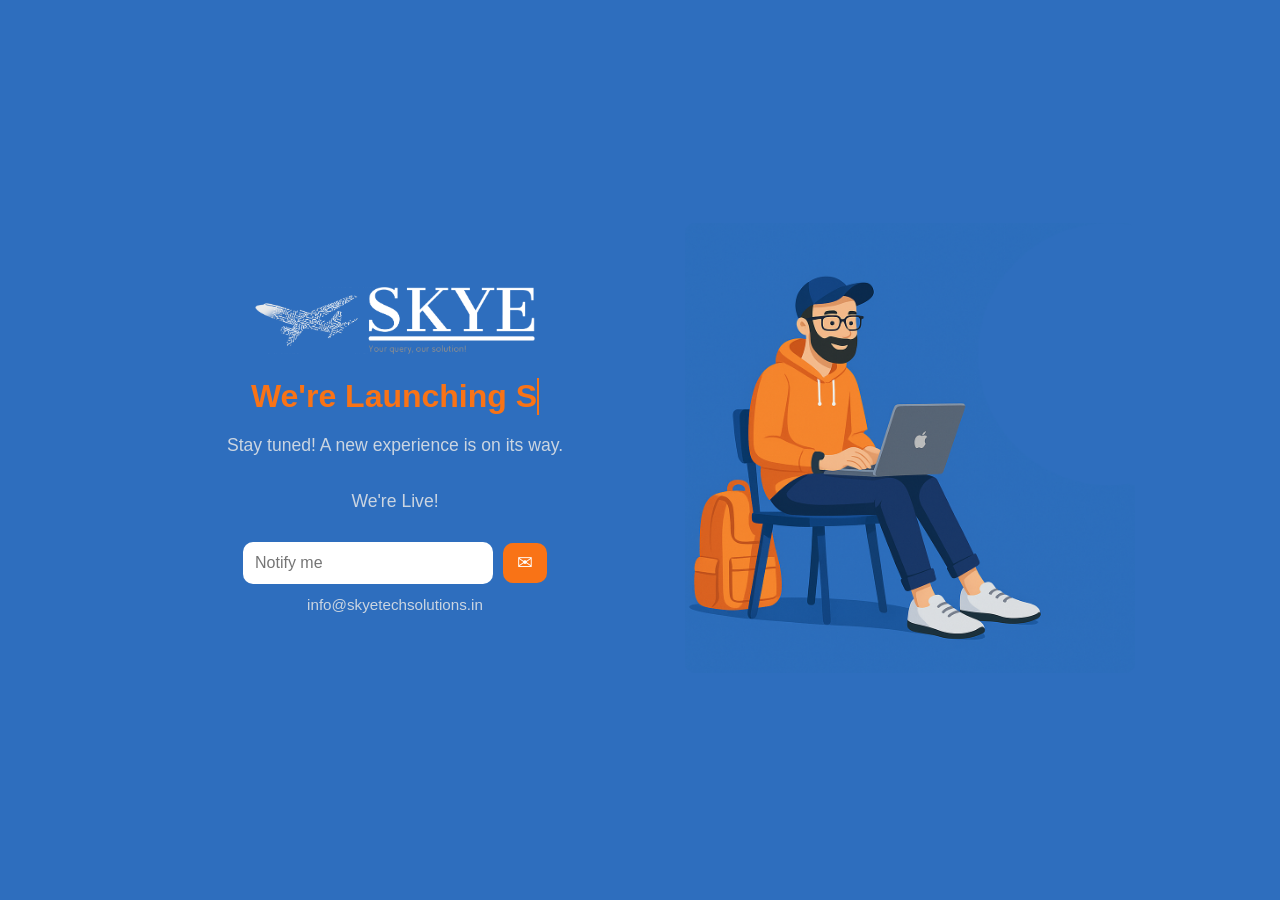
==== commit 6df77523: "Update index.html" ====
--- a/index.html
+++ b/index.html
@@ -21,7 +21,7 @@
 
     <!-- Open Graph / Facebook -->
     <meta property="og:type" content="website" />
-    <meta property="og:url" content="https://skyetechsolutions.com/" />
+    <meta property="og:url" content="https://skyetechsolutions.in/" />
     <meta property="og:title" content="Coming Soon | SkyeTech" />
     <meta
       property="og:description"
@@ -31,7 +31,7 @@
 
     <!-- Twitter -->
     <meta property="twitter:card" content="summary_large_image" />
-    <meta property="twitter:url" content="https://skyetechsolutions.com/" />
+    <meta property="twitter:url" content="https://skyetechsolutions.in/" />
     <meta property="twitter:title" content="Coming Soon | SkyeTech" />
     <meta
       property="twitter:description"
@@ -243,7 +243,7 @@
           <input type="text" placeholder="Notify me" />
           <button title="Send">&#9993;</button>
         </div>
-        <div class="email-display">skyetechsolutions.blr@gmail.com</div>
+        <div class="email-display">info@skyetechsolutions.in</div>
       </div>
 
       <div class="illustration">
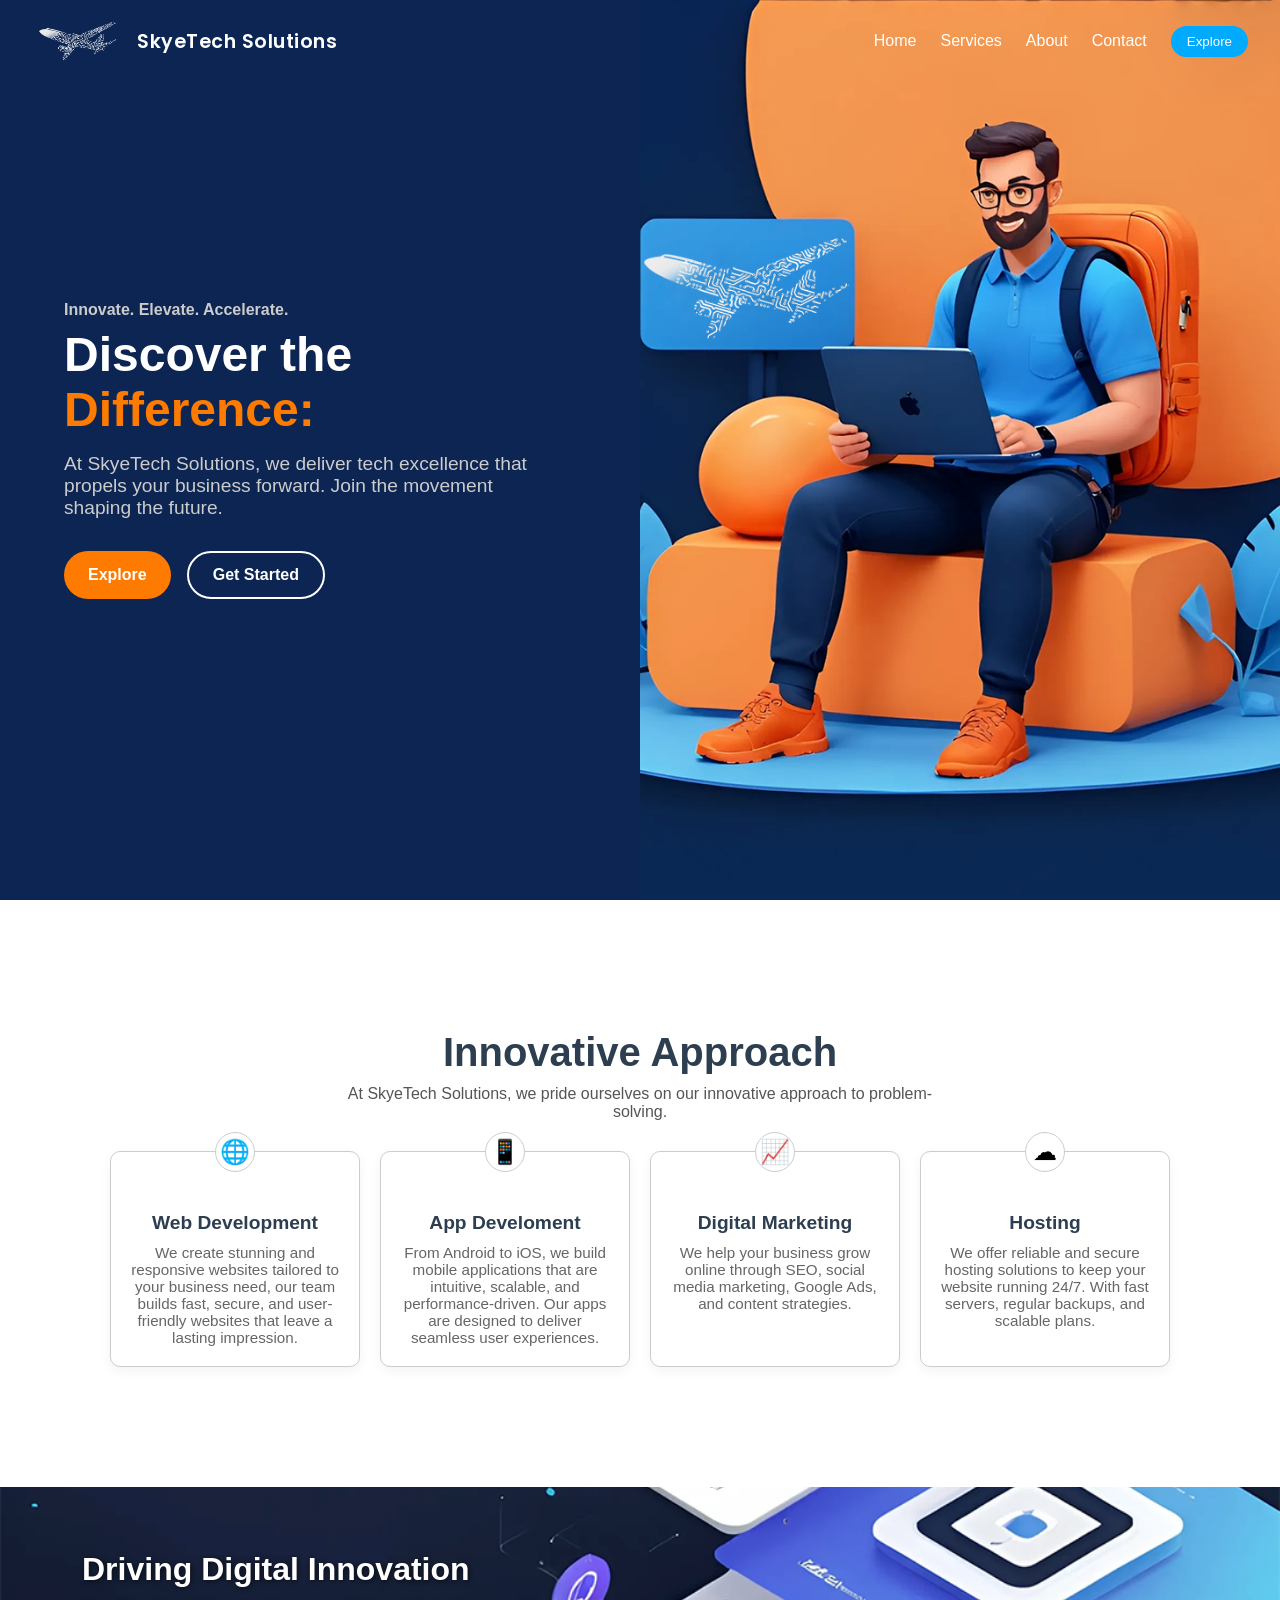
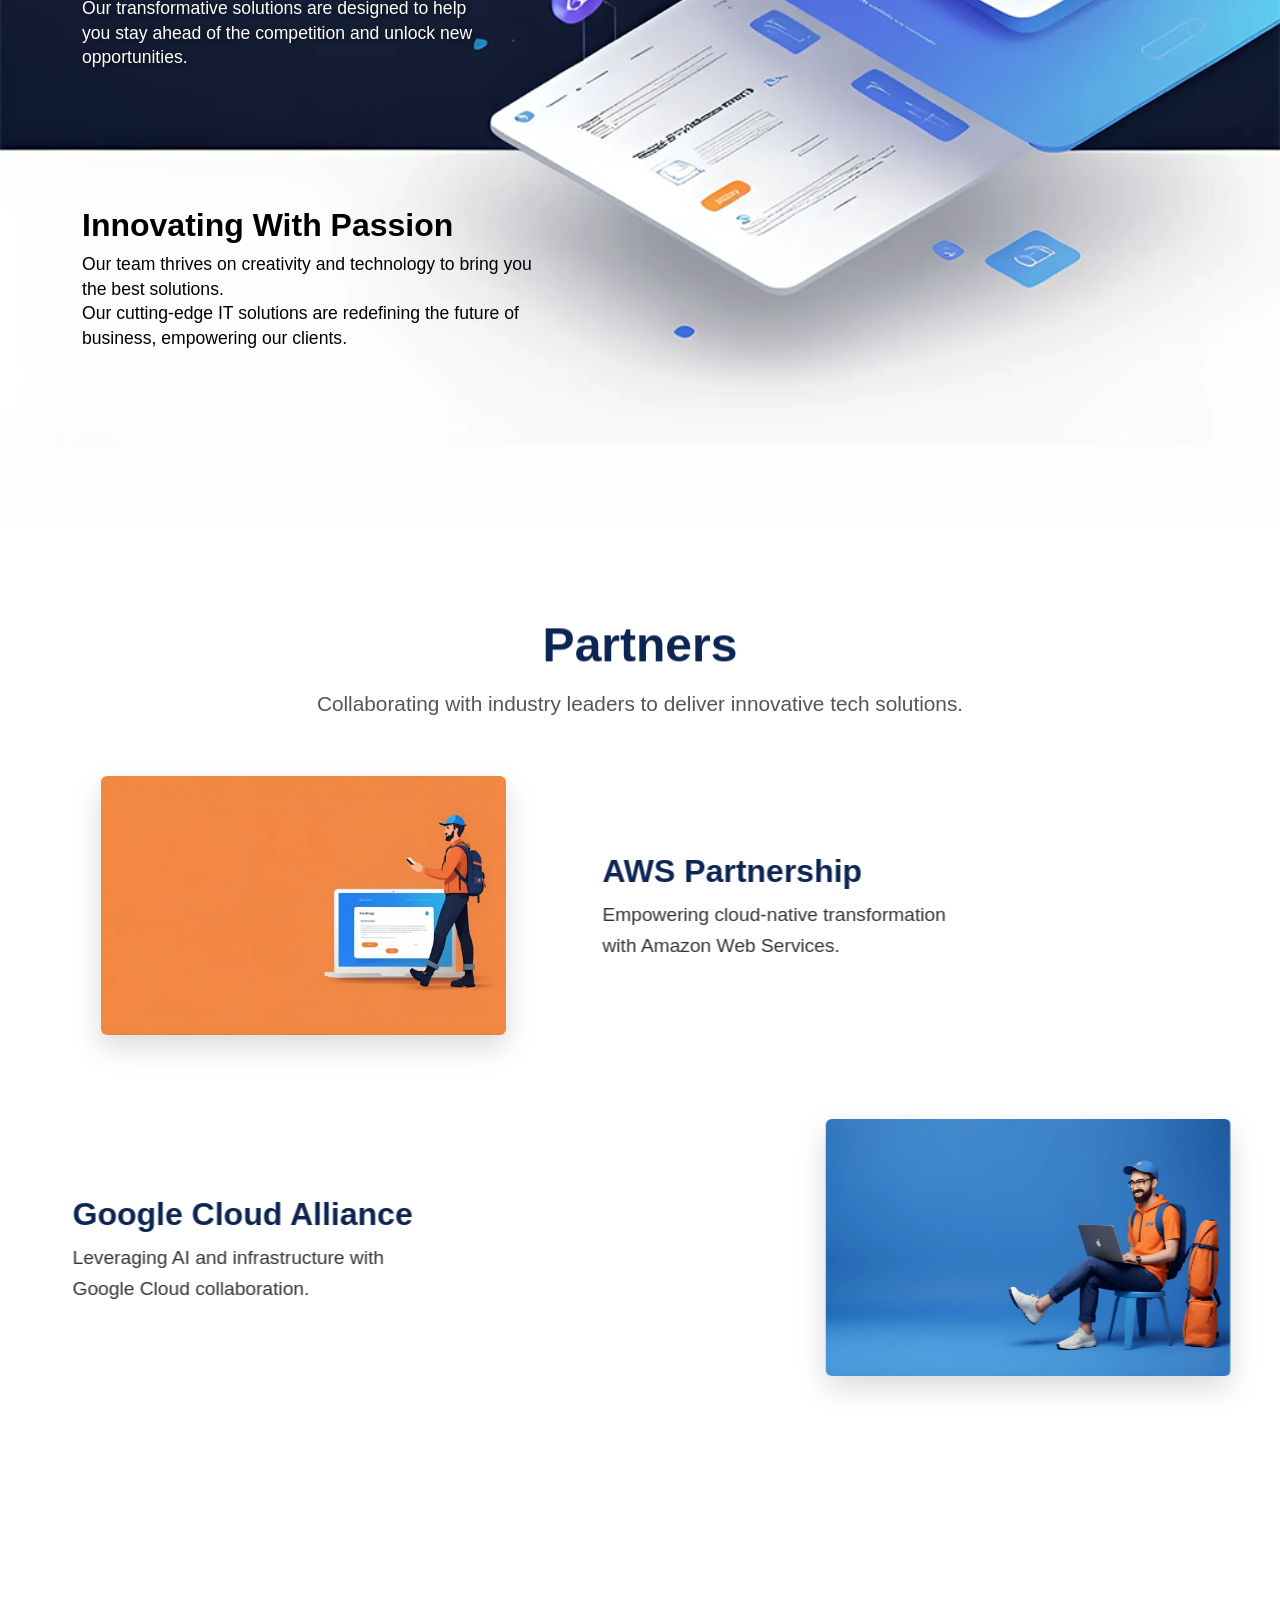
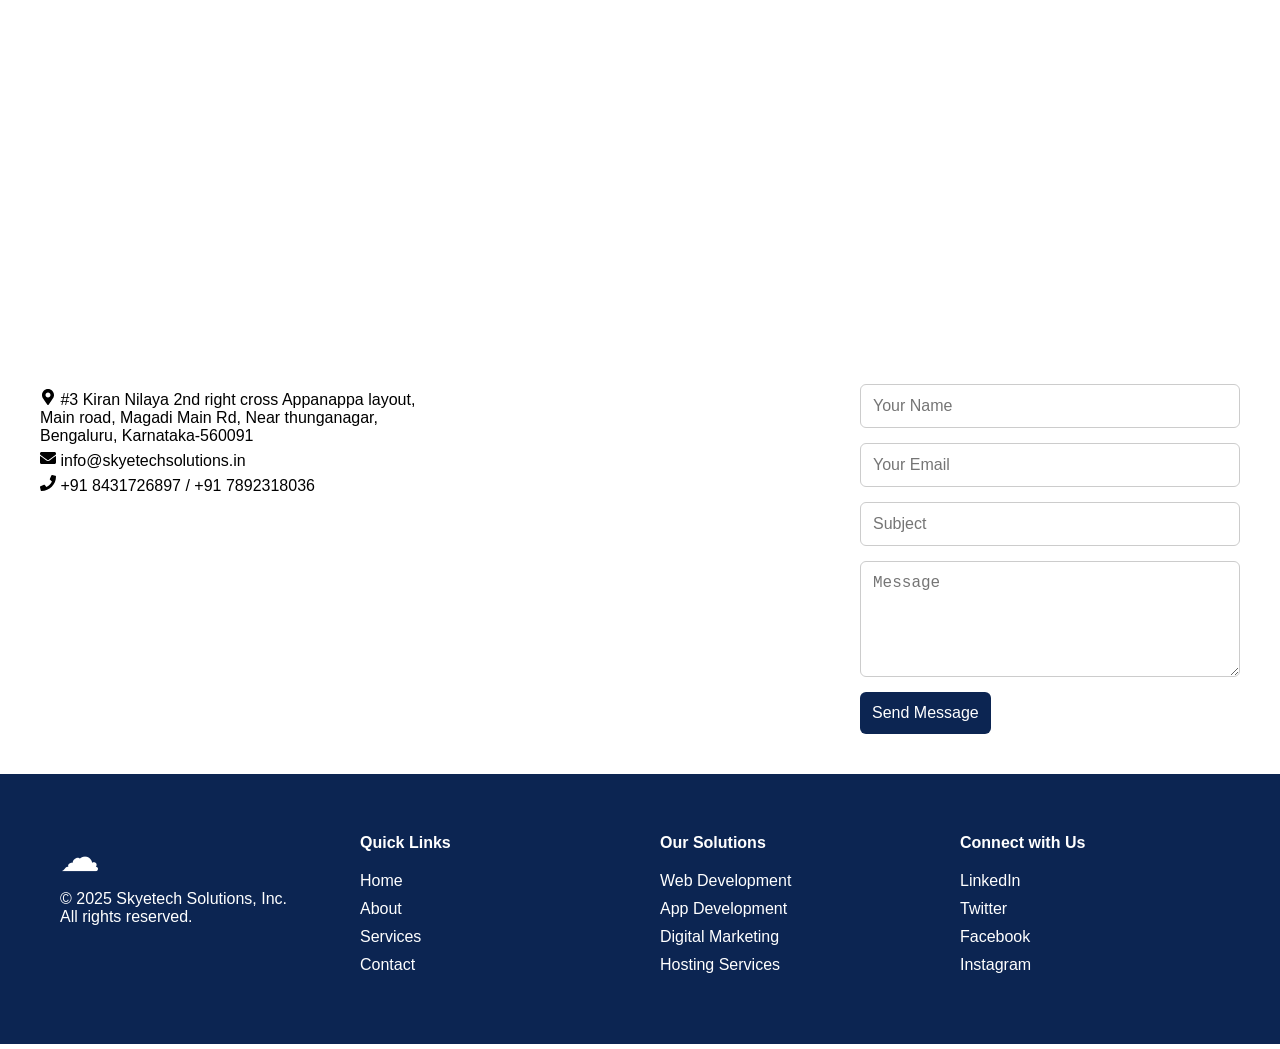
==== commit ce842a1a: "Deploy latest build" ====
--- a/index.html
+++ b/index.html
@@ -1,307 +1,84 @@
-<!DOCTYPE html>
-<html lang="en">
-  <head>
-    <meta charset="UTF-8" />
-    <meta http-equiv="X-UA-Compatible" content="IE=edge" />
-    <meta name="viewport" content="width=device-width, initial-scale=1.0" />
-
-    <!-- Primary Meta Tags -->
-    <title>Coming Soon | SkyeTech</title>
-    <meta name="title" content="Coming Soon | SkyeTech" />
-    <meta
-      name="description"
-      content="SkyeTech Solutions is launching soon. Get ready for a new experience in tech and innovation."
-    />
-
-    <!-- Favicon -->
-    <link rel="icon" href="favicon.ico" type="image/x-icon" />
-    <link rel="apple-touch-icon" sizes="180x180" href="apple-touch-icon.png" />
-    <link rel="icon" type="image/png" sizes="32x32" href="favicon-32x32.png" />
-    <link rel="icon" type="image/png" sizes="16x16" href="favicon-16x16.png" />
-
-    <!-- Open Graph / Facebook -->
-    <meta property="og:type" content="website" />
-    <meta property="og:url" content="https://skyetechsolutions.in/" />
-    <meta property="og:title" content="Coming Soon | SkyeTech" />
-    <meta
-      property="og:description"
-      content="Stay tuned! A new experience is on its way from SkyeTech Solutions."
-    />
-    <meta property="og:image" content="social-preview.jpg" />
-
-    <!-- Twitter -->
-    <meta property="twitter:card" content="summary_large_image" />
-    <meta property="twitter:url" content="https://skyetechsolutions.in/" />
-    <meta property="twitter:title" content="Coming Soon | SkyeTech" />
-    <meta
-      property="twitter:description"
-      content="Stay tuned! A new experience is on its way from SkyeTech Solutions."
-    />
-    <meta property="twitter:image" content="social-preview.jpg" />
-
-    <!-- Styles -->
-    <style>
-      * {
-        margin: 0;
-        padding: 0;
-        box-sizing: border-box;
-      }
-
-      body {
-        background-color: #2e6ebe;
-        color: white;
-        font-family: "Segoe UI", sans-serif;
-        min-height: 100vh;
-        display: flex;
-        align-items: center;
-        justify-content: center;
-        padding: 20px;
-      }
-
-      .container {
-        display: flex;
-        flex-direction: row;
-        flex-wrap: wrap;
-        justify-content: center;
-        align-items: center;
-        gap: 40px;
-        max-width: 1200px;
-        width: 100%;
-      }
-
-      .illustration {
-        flex: 1 1 300px;
-        max-width: 450px;
-        order: 2;
-      }
-
-      .illustration img {
-        width: 100%;
-        height: auto;
-        border-radius: 10px;
-      }
-
-      .content {
-        flex: 1 1 300px;
-        max-width: 500px;
-        text-align: center;
-        order: 1;
-      }
-
-      .logo {
-        width: 100%;
-        max-width: 280px;
-        margin: 0 auto 20px;
-      }
-
-      .content h1 {
-        font-size: 2rem;
-        color: #f97316;
-        margin-bottom: 20px;
-        white-space: nowrap;
-        overflow: hidden;
-        border-right: 2px solid #f97316;
-        width: fit-content;
-        margin-left: auto;
-        margin-right: auto;
-      }
-
-      .content p {
-        font-size: 1.1rem;
-        color: #cbd5e1;
-        margin-top: 10px;
-      }
-
-      .countdown-container {
-        display: flex;
-        justify-content: center;
-        gap: 10px;
-        margin-top: 25px;
-        flex-wrap: wrap;
-      }
-
-      .time-box {
-        background-color: #1e3a8a;
-        padding: 15px 20px;
-        border-radius: 10px;
-        text-align: center;
-        min-width: 70px;
-        box-shadow: 0 0 10px #00000055;
-      }
-
-      .time-box span {
-        display: block;
-        font-size: 1.8rem;
-        font-weight: bold;
-        color: #ffffff;
-      }
-
-      .time-box small {
-        font-size: 0.8rem;
-        color: #cbd5e1;
-        margin-top: 4px;
-      }
-
-      .notify-box {
-        margin-top: 30px;
-        display: flex;
-        justify-content: center;
-        align-items: center;
-        gap: 10px;
-        flex-wrap: nowrap;
-      }
-
-      .notify-box input {
-        padding: 12px;
-        font-size: 1rem;
-        border: none;
-        border-radius: 10px;
-        outline: none;
-        width: 250px;
-        max-width: 100%;
-      }
-
-      .notify-box button {
-        background-color: #f97316;
-        border: none;
-        color: white;
-        padding: 10px 14px;
-        border-radius: 10px;
-        cursor: pointer;
-        font-size: 1.2rem;
-        line-height: 1;
-        display: flex;
-        align-items: center;
-        justify-content: center;
-      }
-
-      .email-display {
-        margin-top: 12px;
-        font-size: 0.95rem;
-        color: #cbd5e1;
-      }
-
-      @media (max-width: 768px) {
-        .container {
-          flex-direction: column;
-          gap: 20px;
-          text-align: center;
-        }
-
-        .content {
-          order: 0;
-          width: 100%;
-        }
-
-        .logo {
-          max-width: 220px;
-          margin-bottom: 15px;
-        }
-
-        .illustration {
-          order: 2;
-          width: 100%;
-        }
-
-        .content h1 {
-          font-size: 1.6rem;
-        }
-
-        .time-box span {
-          font-size: 1.4rem;
-        }
-
-        .notify-box {
-          flex-wrap: nowrap;
-          justify-content: center;
-        }
-
-        .notify-box input {
-          flex: 1;
-          max-width: 70%;
-        }
-
-        .notify-box button {
-          flex-shrink: 0;
-          padding: 8px 12px;
-          font-size: 1rem;
-          margin-left: 5px;
-        }
-      }
-    </style>
-  </head>
-  <body>
-    <div class="container">
-      <div class="content">
-        <img src="SKYE-white.png" class="logo" alt="SkyeTech Logo" />
-        <h1 id="headline">We're Launching Soon!!</h1>
-        <p>Stay tuned! A new experience is on its way.</p>
-
-        <div class="countdown-container" id="countdown"></div>
-
-        <div class="notify-box">
-          <input type="text" placeholder="Notify me" />
-          <button title="Send">&#9993;</button>
-        </div>
-        <div class="email-display">info@skyetechsolutions.in</div>
-      </div>
-
-      <div class="illustration">
-        <img src="SKYE GUY2.png" alt="Tech traveler illustration" />
-      </div>
-    </div>
-
-    <script>
-      // Typing effect
-      document.addEventListener("DOMContentLoaded", () => {
-        const headline = document.getElementById("headline");
-        const text = headline.textContent;
-        let i = 0;
-        headline.textContent = "";
-
-        function typeEffect() {
-          if (i < text.length) {
-            headline.textContent += text.charAt(i);
-            i++;
-            setTimeout(typeEffect, 70);
-          } else {
-            headline.style.borderRight = "none";
-          }
-        }
-
-        typeEffect();
-      });
-
-      // Countdown logic
-      const countdown = document.getElementById("countdown");
-      const launchDate = new Date("June 1, 2025 00:00:00").getTime();
-
-      function updateCountdown() {
-        const now = new Date().getTime();
-        const distance = launchDate - now;
-
-        if (distance < 0) {
-          countdown.innerHTML = "<p>We're Live!</p>";
-          return;
-        }
-
-        const days = Math.floor(distance / (1000 * 60 * 60 * 24));
-        const hours = Math.floor(
-          (distance % (1000 * 60 * 60 * 24)) / (1000 * 60 * 60)
-        );
-        const minutes = Math.floor((distance % (1000 * 60 * 60)) / (1000 * 60));
-        const seconds = Math.floor((distance % (1000 * 60)) / 1000);
-
-        countdown.innerHTML = `
-          <div class="time-box"><span>${days}</span><small>Days</small></div>
-          <div class="time-box"><span>${hours}</span><small>Hours</small></div>
-          <div class="time-box"><span>${minutes}</span><small>Minutes</small></div>
-          <div class="time-box"><span>${seconds}</span><small>Seconds</small></div>
-        `;
-      }
-
-      updateCountdown();
-      setInterval(updateCountdown, 1000);
-    </script>
-  </body>
-</html>
+<!DOCTYPE html>
+<html lang="en">
+  <head>
+    <meta charset="UTF-8" />
+    <meta name="viewport" content="width=device-width, initial-scale=1.0" />
+
+    <title>SkyeTech Solutions | Innovate. Elevate. Accelerate.</title>
+    <meta
+      name="description"
+      content="SkyeTech Solutions is a modern IT services company specializing in web/app development, cloud solutions, and digital innovation."
+    />
+    <meta
+      name="keywords"
+      content="SkyeTech Solutions, IT services, web development, app development, cloud, AWS, Google Cloud, digital transformation, software company India"
+    />
+    <meta name="author" content="SkyeTech Solutions" />
+    <meta name="robots" content="index, follow" />
+    <link rel="canonical" href="https://skyetechsolutions.in/" />
+    <link rel="icon" href="/assets/favicon-BAbHxaw-.ico" />
+    <link
+      href="https://fonts.googleapis.com/css2?family=Poppins:wght@600&display=swap"
+      rel="stylesheet"
+    />
+    <link
+      href="https://fonts.googleapis.com/css2?family=Orbitron:wght@600&display=swap"
+      rel="stylesheet"
+    />
+
+    <!-- Open Graph / Facebook -->
+    <meta property="og:type" content="website" />
+    <meta property="og:url" content="https://skyetechsolutions.in/" />
+    <meta
+      property="og:title"
+      content="SkyeTech Solutions | Innovate. Elevate. Accelerate."
+    />
+    <meta
+      property="og:description"
+      content="Your digital partner in building innovative solutions. Explore our services now!"
+    />
+    <meta
+      property="og:image"
+      content="https://skyetechsolutions.in/og-image.jpg"
+    />
+
+    <!-- Twitter -->
+    <meta name="twitter:card" content="summary_large_image" />
+    <meta name="twitter:url" content="https://skyetechsolutions.in/" />
+    <meta
+      name="twitter:title"
+      content="SkyeTech Solutions | Innovate. Elevate. Accelerate."
+    />
+    <meta
+      name="twitter:description"
+      content="Your digital partner in building innovative solutions. Explore our services now!"
+    />
+    <meta
+      name="twitter:image"
+      content="https://skyetechsolutions.in/og-image.jpg"
+    />
+
+    <!-- Google Analytics -->
+    <script
+      async
+      src="https://www.googletagmanager.com/gtag/js?id=G-L303Q7YBQ0"
+    ></script>
+    <script>
+      window.dataLayer = window.dataLayer || [];
+      function gtag() {
+        dataLayer.push(arguments);
+      }
+      gtag("js", new Date());
+      gtag("config", "G-L303Q7YBQ0");
+    </script>
+
+    <!-- Production Scripts -->
+    <!-- <script type="module" crossorigin src="/assets/index-DDCGVhG7.js"></script>
+    <link rel="stylesheet" crossorigin href="/assets/index-CxN90cOV.css" /> -->
+    <script type="module" crossorigin src="/assets/index-DhF-AUEo.js"></script>
+    <link rel="stylesheet" crossorigin href="/assets/index-vPmvTPD4.css">
+  </head>
+  <body>
+    <div id="root"></div>
+  </body>
+</html>
--- a/assets/index-vPmvTPD4.css
+++ b/assets/index-vPmvTPD4.css
@@ -0,0 +1 @@
+.navbar{position:fixed;top:0;width:100%;padding:1rem 2rem;z-index:1000;transition:background .3s ease;background:transparent;color:#fff}.navbar.scrolled{background:#000c;-webkit-backdrop-filter:blur(10px);backdrop-filter:blur(10px)}.navbar-container{max-width:1350px;margin:0 auto;width:100%;display:flex;justify-content:space-between}.navbar-logo{display:flex;align-items:center;gap:.8rem;color:#fff;font-weight:700;font-size:1.4rem;text-decoration:none}.logo-img{height:50px;width:auto}.logo-text{font-size:1.2rem;color:#fff;font-weight:600;white-space:nowrap;font-family:Poppins,sans-serif;letter-spacing:.5px}.navbar-links{display:flex;align-items:center;gap:1.5rem}.navbar-links a{color:#fff;text-decoration:none;font-weight:500}.explore-btn{padding:.5rem 1rem;background:#0af;color:#fff;border:none;border-radius:20px;cursor:pointer;transition:background .3s ease}.explore-btn:hover{background:#008ecc}.hamburger{display:none;flex-direction:column;cursor:pointer;gap:5px}.hamburger .bar{height:3px;width:25px;background-color:#fff;transition:.3s ease}@media (max-width: 768px){.hamburger{display:flex}.navbar-links{position:absolute;top:100%;left:0;right:0;flex-direction:column;background:#000000e6;-webkit-backdrop-filter:blur(8px);backdrop-filter:blur(8px);padding:1rem 0;display:none}.navbar-links.open{display:flex}.navbar-links a,.explore-btn{padding:.5rem 1rem;text-align:center}.logo-text{font-size:1rem}.logo-img{height:40px}}html,body{margin:0;padding:0;overflow-x:hidden;width:100vw;max-width:100vw;font-family:-apple-system,BlinkMacSystemFont,Segoe UI,Roboto,Oxygen,Ubuntu,Cantarell,Fira Sans,Droid Sans,Helvetica Neue,sans-serif;-webkit-font-smoothing:antialiased;-moz-osx-font-smoothing:grayscale}.home-section{width:100vw;height:100vh;background-color:#0c2552;display:flex;align-items:center;justify-content:center;position:relative;overflow-x:hidden}.home-content{display:flex;width:100vw;max-width:100vw;height:100%;overflow-x:hidden}.home-text{flex:1 1 50%;max-width:50vw;padding:4rem;color:#fff;display:flex;flex-direction:column;justify-content:center;text-align:left;box-sizing:border-box}.hero-subtext{font-size:1rem;margin-bottom:.5rem;color:#ccc}.hero-title{font-size:3rem;font-weight:800;margin-bottom:1rem;color:#fff}.hero-title span{color:#ff7b00}.hero-description{font-size:1.2rem;color:#ccc;max-width:500px;margin-bottom:2rem}.hero-buttons{display:flex;gap:1rem}.btn{padding:.8rem 1.5rem;font-size:1rem;border-radius:30px;cursor:pointer;font-weight:700;border:none;transition:.3s ease}.btn-orange{background-color:#ff7b00;color:#fff}.btn-orange:hover{background-color:#e06600}.btn-outline{background-color:transparent;border:2px solid #fff;color:#fff}.btn-outline:hover{background-color:#fff;color:#0f254a}.home-image{flex:1 1 50%;max-width:50vw;height:100%;overflow:hidden;box-sizing:border-box}.home-image img{width:100%;height:100%;object-fit:cover;display:block;max-width:100vw}.floating-object{position:absolute;bottom:0;left:50%;transform:translate(-50%);width:80px;height:auto;z-index:10}@media (max-width: 768px){.home-content{flex-direction:column;align-items:center;justify-content:center;padding:2rem 1rem;text-align:center}.home-text{max-width:100%;padding:1.5rem;text-align:center}.hero-title{font-size:2.2rem}.hero-description{font-size:1rem;max-width:90%;margin:0 auto 1.5rem}.hero-buttons{flex-direction:column;align-items:center;gap:.8rem}.btn{width:80%;padding:.7rem 1.2rem;font-size:1rem}.home-image{max-width:100%;height:auto;margin-top:1rem}.home-image img{width:100%;height:auto;object-fit:contain}.floating-object{display:none}}[data-aos][data-aos][data-aos-duration="50"],body[data-aos-duration="50"] [data-aos]{transition-duration:50ms}[data-aos][data-aos][data-aos-delay="50"],body[data-aos-delay="50"] [data-aos]{transition-delay:0}[data-aos][data-aos][data-aos-delay="50"].aos-animate,body[data-aos-delay="50"] [data-aos].aos-animate{transition-delay:50ms}[data-aos][data-aos][data-aos-duration="100"],body[data-aos-duration="100"] [data-aos]{transition-duration:.1s}[data-aos][data-aos][data-aos-delay="100"],body[data-aos-delay="100"] [data-aos]{transition-delay:0}[data-aos][data-aos][data-aos-delay="100"].aos-animate,body[data-aos-delay="100"] [data-aos].aos-animate{transition-delay:.1s}[data-aos][data-aos][data-aos-duration="150"],body[data-aos-duration="150"] [data-aos]{transition-duration:.15s}[data-aos][data-aos][data-aos-delay="150"],body[data-aos-delay="150"] [data-aos]{transition-delay:0}[data-aos][data-aos][data-aos-delay="150"].aos-animate,body[data-aos-delay="150"] [data-aos].aos-animate{transition-delay:.15s}[data-aos][data-aos][data-aos-duration="200"],body[data-aos-duration="200"] [data-aos]{transition-duration:.2s}[data-aos][data-aos][data-aos-delay="200"],body[data-aos-delay="200"] [data-aos]{transition-delay:0}[data-aos][data-aos][data-aos-delay="200"].aos-animate,body[data-aos-delay="200"] [data-aos].aos-animate{transition-delay:.2s}[data-aos][data-aos][data-aos-duration="250"],body[data-aos-duration="250"] [data-aos]{transition-duration:.25s}[data-aos][data-aos][data-aos-delay="250"],body[data-aos-delay="250"] [data-aos]{transition-delay:0}[data-aos][data-aos][data-aos-delay="250"].aos-animate,body[data-aos-delay="250"] [data-aos].aos-animate{transition-delay:.25s}[data-aos][data-aos][data-aos-duration="300"],body[data-aos-duration="300"] [data-aos]{transition-duration:.3s}[data-aos][data-aos][data-aos-delay="300"],body[data-aos-delay="300"] [data-aos]{transition-delay:0}[data-aos][data-aos][data-aos-delay="300"].aos-animate,body[data-aos-delay="300"] [data-aos].aos-animate{transition-delay:.3s}[data-aos][data-aos][data-aos-duration="350"],body[data-aos-duration="350"] [data-aos]{transition-duration:.35s}[data-aos][data-aos][data-aos-delay="350"],body[data-aos-delay="350"] [data-aos]{transition-delay:0}[data-aos][data-aos][data-aos-delay="350"].aos-animate,body[data-aos-delay="350"] [data-aos].aos-animate{transition-delay:.35s}[data-aos][data-aos][data-aos-duration="400"],body[data-aos-duration="400"] [data-aos]{transition-duration:.4s}[data-aos][data-aos][data-aos-delay="400"],body[data-aos-delay="400"] [data-aos]{transition-delay:0}[data-aos][data-aos][data-aos-delay="400"].aos-animate,body[data-aos-delay="400"] [data-aos].aos-animate{transition-delay:.4s}[data-aos][data-aos][data-aos-duration="450"],body[data-aos-duration="450"] [data-aos]{transition-duration:.45s}[data-aos][data-aos][data-aos-delay="450"],body[data-aos-delay="450"] [data-aos]{transition-delay:0}[data-aos][data-aos][data-aos-delay="450"].aos-animate,body[data-aos-delay="450"] [data-aos].aos-animate{transition-delay:.45s}[data-aos][data-aos][data-aos-duration="500"],body[data-aos-duration="500"] [data-aos]{transition-duration:.5s}[data-aos][data-aos][data-aos-delay="500"],body[data-aos-delay="500"] [data-aos]{transition-delay:0}[data-aos][data-aos][data-aos-delay="500"].aos-animate,body[data-aos-delay="500"] [data-aos].aos-animate{transition-delay:.5s}[data-aos][data-aos][data-aos-duration="550"],body[data-aos-duration="550"] [data-aos]{transition-duration:.55s}[data-aos][data-aos][data-aos-delay="550"],body[data-aos-delay="550"] [data-aos]{transition-delay:0}[data-aos][data-aos][data-aos-delay="550"].aos-animate,body[data-aos-delay="550"] [data-aos].aos-animate{transition-delay:.55s}[data-aos][data-aos][data-aos-duration="600"],body[data-aos-duration="600"] [data-aos]{transition-duration:.6s}[data-aos][data-aos][data-aos-delay="600"],body[data-aos-delay="600"] [data-aos]{transition-delay:0}[data-aos][data-aos][data-aos-delay="600"].aos-animate,body[data-aos-delay="600"] [data-aos].aos-animate{transition-delay:.6s}[data-aos][data-aos][data-aos-duration="650"],body[data-aos-duration="650"] [data-aos]{transition-duration:.65s}[data-aos][data-aos][data-aos-delay="650"],body[data-aos-delay="650"] [data-aos]{transition-delay:0}[data-aos][data-aos][data-aos-delay="650"].aos-animate,body[data-aos-delay="650"] [data-aos].aos-animate{transition-delay:.65s}[data-aos][data-aos][data-aos-duration="700"],body[data-aos-duration="700"] [data-aos]{transition-duration:.7s}[data-aos][data-aos][data-aos-delay="700"],body[data-aos-delay="700"] [data-aos]{transition-delay:0}[data-aos][data-aos][data-aos-delay="700"].aos-animate,body[data-aos-delay="700"] [data-aos].aos-animate{transition-delay:.7s}[data-aos][data-aos][data-aos-duration="750"],body[data-aos-duration="750"] [data-aos]{transition-duration:.75s}[data-aos][data-aos][data-aos-delay="750"],body[data-aos-delay="750"] [data-aos]{transition-delay:0}[data-aos][data-aos][data-aos-delay="750"].aos-animate,body[data-aos-delay="750"] [data-aos].aos-animate{transition-delay:.75s}[data-aos][data-aos][data-aos-duration="800"],body[data-aos-duration="800"] [data-aos]{transition-duration:.8s}[data-aos][data-aos][data-aos-delay="800"],body[data-aos-delay="800"] [data-aos]{transition-delay:0}[data-aos][data-aos][data-aos-delay="800"].aos-animate,body[data-aos-delay="800"] [data-aos].aos-animate{transition-delay:.8s}[data-aos][data-aos][data-aos-duration="850"],body[data-aos-duration="850"] [data-aos]{transition-duration:.85s}[data-aos][data-aos][data-aos-delay="850"],body[data-aos-delay="850"] [data-aos]{transition-delay:0}[data-aos][data-aos][data-aos-delay="850"].aos-animate,body[data-aos-delay="850"] [data-aos].aos-animate{transition-delay:.85s}[data-aos][data-aos][data-aos-duration="900"],body[data-aos-duration="900"] [data-aos]{transition-duration:.9s}[data-aos][data-aos][data-aos-delay="900"],body[data-aos-delay="900"] [data-aos]{transition-delay:0}[data-aos][data-aos][data-aos-delay="900"].aos-animate,body[data-aos-delay="900"] [data-aos].aos-animate{transition-delay:.9s}[data-aos][data-aos][data-aos-duration="950"],body[data-aos-duration="950"] [data-aos]{transition-duration:.95s}[data-aos][data-aos][data-aos-delay="950"],body[data-aos-delay="950"] [data-aos]{transition-delay:0}[data-aos][data-aos][data-aos-delay="950"].aos-animate,body[data-aos-delay="950"] [data-aos].aos-animate{transition-delay:.95s}[data-aos][data-aos][data-aos-duration="1000"],body[data-aos-duration="1000"] [data-aos]{transition-duration:1s}[data-aos][data-aos][data-aos-delay="1000"],body[data-aos-delay="1000"] [data-aos]{transition-delay:0}[data-aos][data-aos][data-aos-delay="1000"].aos-animate,body[data-aos-delay="1000"] [data-aos].aos-animate{transition-delay:1s}[data-aos][data-aos][data-aos-duration="1050"],body[data-aos-duration="1050"] [data-aos]{transition-duration:1.05s}[data-aos][data-aos][data-aos-delay="1050"],body[data-aos-delay="1050"] [data-aos]{transition-delay:0}[data-aos][data-aos][data-aos-delay="1050"].aos-animate,body[data-aos-delay="1050"] [data-aos].aos-animate{transition-delay:1.05s}[data-aos][data-aos][data-aos-duration="1100"],body[data-aos-duration="1100"] [data-aos]{transition-duration:1.1s}[data-aos][data-aos][data-aos-delay="1100"],body[data-aos-delay="1100"] [data-aos]{transition-delay:0}[data-aos][data-aos][data-aos-delay="1100"].aos-animate,body[data-aos-delay="1100"] [data-aos].aos-animate{transition-delay:1.1s}[data-aos][data-aos][data-aos-duration="1150"],body[data-aos-duration="1150"] [data-aos]{transition-duration:1.15s}[data-aos][data-aos][data-aos-delay="1150"],body[data-aos-delay="1150"] [data-aos]{transition-delay:0}[data-aos][data-aos][data-aos-delay="1150"].aos-animate,body[data-aos-delay="1150"] [data-aos].aos-animate{transition-delay:1.15s}[data-aos][data-aos][data-aos-duration="1200"],body[data-aos-duration="1200"] [data-aos]{transition-duration:1.2s}[data-aos][data-aos][data-aos-delay="1200"],body[data-aos-delay="1200"] [data-aos]{transition-delay:0}[data-aos][data-aos][data-aos-delay="1200"].aos-animate,body[data-aos-delay="1200"] [data-aos].aos-animate{transition-delay:1.2s}[data-aos][data-aos][data-aos-duration="1250"],body[data-aos-duration="1250"] [data-aos]{transition-duration:1.25s}[data-aos][data-aos][data-aos-delay="1250"],body[data-aos-delay="1250"] [data-aos]{transition-delay:0}[data-aos][data-aos][data-aos-delay="1250"].aos-animate,body[data-aos-delay="1250"] [data-aos].aos-animate{transition-delay:1.25s}[data-aos][data-aos][data-aos-duration="1300"],body[data-aos-duration="1300"] [data-aos]{transition-duration:1.3s}[data-aos][data-aos][data-aos-delay="1300"],body[data-aos-delay="1300"] [data-aos]{transition-delay:0}[data-aos][data-aos][data-aos-delay="1300"].aos-animate,body[data-aos-delay="1300"] [data-aos].aos-animate{transition-delay:1.3s}[data-aos][data-aos][data-aos-duration="1350"],body[data-aos-duration="1350"] [data-aos]{transition-duration:1.35s}[data-aos][data-aos][data-aos-delay="1350"],body[data-aos-delay="1350"] [data-aos]{transition-delay:0}[data-aos][data-aos][data-aos-delay="1350"].aos-animate,body[data-aos-delay="1350"] [data-aos].aos-animate{transition-delay:1.35s}[data-aos][data-aos][data-aos-duration="1400"],body[data-aos-duration="1400"] [data-aos]{transition-duration:1.4s}[data-aos][data-aos][data-aos-delay="1400"],body[data-aos-delay="1400"] [data-aos]{transition-delay:0}[data-aos][data-aos][data-aos-delay="1400"].aos-animate,body[data-aos-delay="1400"] [data-aos].aos-animate{transition-delay:1.4s}[data-aos][data-aos][data-aos-duration="1450"],body[data-aos-duration="1450"] [data-aos]{transition-duration:1.45s}[data-aos][data-aos][data-aos-delay="1450"],body[data-aos-delay="1450"] [data-aos]{transition-delay:0}[data-aos][data-aos][data-aos-delay="1450"].aos-animate,body[data-aos-delay="1450"] [data-aos].aos-animate{transition-delay:1.45s}[data-aos][data-aos][data-aos-duration="1500"],body[data-aos-duration="1500"] [data-aos]{transition-duration:1.5s}[data-aos][data-aos][data-aos-delay="1500"],body[data-aos-delay="1500"] [data-aos]{transition-delay:0}[data-aos][data-aos][data-aos-delay="1500"].aos-animate,body[data-aos-delay="1500"] [data-aos].aos-animate{transition-delay:1.5s}[data-aos][data-aos][data-aos-duration="1550"],body[data-aos-duration="1550"] [data-aos]{transition-duration:1.55s}[data-aos][data-aos][data-aos-delay="1550"],body[data-aos-delay="1550"] [data-aos]{transition-delay:0}[data-aos][data-aos][data-aos-delay="1550"].aos-animate,body[data-aos-delay="1550"] [data-aos].aos-animate{transition-delay:1.55s}[data-aos][data-aos][data-aos-duration="1600"],body[data-aos-duration="1600"] [data-aos]{transition-duration:1.6s}[data-aos][data-aos][data-aos-delay="1600"],body[data-aos-delay="1600"] [data-aos]{transition-delay:0}[data-aos][data-aos][data-aos-delay="1600"].aos-animate,body[data-aos-delay="1600"] [data-aos].aos-animate{transition-delay:1.6s}[data-aos][data-aos][data-aos-duration="1650"],body[data-aos-duration="1650"] [data-aos]{transition-duration:1.65s}[data-aos][data-aos][data-aos-delay="1650"],body[data-aos-delay="1650"] [data-aos]{transition-delay:0}[data-aos][data-aos][data-aos-delay="1650"].aos-animate,body[data-aos-delay="1650"] [data-aos].aos-animate{transition-delay:1.65s}[data-aos][data-aos][data-aos-duration="1700"],body[data-aos-duration="1700"] [data-aos]{transition-duration:1.7s}[data-aos][data-aos][data-aos-delay="1700"],body[data-aos-delay="1700"] [data-aos]{transition-delay:0}[data-aos][data-aos][data-aos-delay="1700"].aos-animate,body[data-aos-delay="1700"] [data-aos].aos-animate{transition-delay:1.7s}[data-aos][data-aos][data-aos-duration="1750"],body[data-aos-duration="1750"] [data-aos]{transition-duration:1.75s}[data-aos][data-aos][data-aos-delay="1750"],body[data-aos-delay="1750"] [data-aos]{transition-delay:0}[data-aos][data-aos][data-aos-delay="1750"].aos-animate,body[data-aos-delay="1750"] [data-aos].aos-animate{transition-delay:1.75s}[data-aos][data-aos][data-aos-duration="1800"],body[data-aos-duration="1800"] [data-aos]{transition-duration:1.8s}[data-aos][data-aos][data-aos-delay="1800"],body[data-aos-delay="1800"] [data-aos]{transition-delay:0}[data-aos][data-aos][data-aos-delay="1800"].aos-animate,body[data-aos-delay="1800"] [data-aos].aos-animate{transition-delay:1.8s}[data-aos][data-aos][data-aos-duration="1850"],body[data-aos-duration="1850"] [data-aos]{transition-duration:1.85s}[data-aos][data-aos][data-aos-delay="1850"],body[data-aos-delay="1850"] [data-aos]{transition-delay:0}[data-aos][data-aos][data-aos-delay="1850"].aos-animate,body[data-aos-delay="1850"] [data-aos].aos-animate{transition-delay:1.85s}[data-aos][data-aos][data-aos-duration="1900"],body[data-aos-duration="1900"] [data-aos]{transition-duration:1.9s}[data-aos][data-aos][data-aos-delay="1900"],body[data-aos-delay="1900"] [data-aos]{transition-delay:0}[data-aos][data-aos][data-aos-delay="1900"].aos-animate,body[data-aos-delay="1900"] [data-aos].aos-animate{transition-delay:1.9s}[data-aos][data-aos][data-aos-duration="1950"],body[data-aos-duration="1950"] [data-aos]{transition-duration:1.95s}[data-aos][data-aos][data-aos-delay="1950"],body[data-aos-delay="1950"] [data-aos]{transition-delay:0}[data-aos][data-aos][data-aos-delay="1950"].aos-animate,body[data-aos-delay="1950"] [data-aos].aos-animate{transition-delay:1.95s}[data-aos][data-aos][data-aos-duration="2000"],body[data-aos-duration="2000"] [data-aos]{transition-duration:2s}[data-aos][data-aos][data-aos-delay="2000"],body[data-aos-delay="2000"] [data-aos]{transition-delay:0}[data-aos][data-aos][data-aos-delay="2000"].aos-animate,body[data-aos-delay="2000"] [data-aos].aos-animate{transition-delay:2s}[data-aos][data-aos][data-aos-duration="2050"],body[data-aos-duration="2050"] [data-aos]{transition-duration:2.05s}[data-aos][data-aos][data-aos-delay="2050"],body[data-aos-delay="2050"] [data-aos]{transition-delay:0}[data-aos][data-aos][data-aos-delay="2050"].aos-animate,body[data-aos-delay="2050"] [data-aos].aos-animate{transition-delay:2.05s}[data-aos][data-aos][data-aos-duration="2100"],body[data-aos-duration="2100"] [data-aos]{transition-duration:2.1s}[data-aos][data-aos][data-aos-delay="2100"],body[data-aos-delay="2100"] [data-aos]{transition-delay:0}[data-aos][data-aos][data-aos-delay="2100"].aos-animate,body[data-aos-delay="2100"] [data-aos].aos-animate{transition-delay:2.1s}[data-aos][data-aos][data-aos-duration="2150"],body[data-aos-duration="2150"] [data-aos]{transition-duration:2.15s}[data-aos][data-aos][data-aos-delay="2150"],body[data-aos-delay="2150"] [data-aos]{transition-delay:0}[data-aos][data-aos][data-aos-delay="2150"].aos-animate,body[data-aos-delay="2150"] [data-aos].aos-animate{transition-delay:2.15s}[data-aos][data-aos][data-aos-duration="2200"],body[data-aos-duration="2200"] [data-aos]{transition-duration:2.2s}[data-aos][data-aos][data-aos-delay="2200"],body[data-aos-delay="2200"] [data-aos]{transition-delay:0}[data-aos][data-aos][data-aos-delay="2200"].aos-animate,body[data-aos-delay="2200"] [data-aos].aos-animate{transition-delay:2.2s}[data-aos][data-aos][data-aos-duration="2250"],body[data-aos-duration="2250"] [data-aos]{transition-duration:2.25s}[data-aos][data-aos][data-aos-delay="2250"],body[data-aos-delay="2250"] [data-aos]{transition-delay:0}[data-aos][data-aos][data-aos-delay="2250"].aos-animate,body[data-aos-delay="2250"] [data-aos].aos-animate{transition-delay:2.25s}[data-aos][data-aos][data-aos-duration="2300"],body[data-aos-duration="2300"] [data-aos]{transition-duration:2.3s}[data-aos][data-aos][data-aos-delay="2300"],body[data-aos-delay="2300"] [data-aos]{transition-delay:0}[data-aos][data-aos][data-aos-delay="2300"].aos-animate,body[data-aos-delay="2300"] [data-aos].aos-animate{transition-delay:2.3s}[data-aos][data-aos][data-aos-duration="2350"],body[data-aos-duration="2350"] [data-aos]{transition-duration:2.35s}[data-aos][data-aos][data-aos-delay="2350"],body[data-aos-delay="2350"] [data-aos]{transition-delay:0}[data-aos][data-aos][data-aos-delay="2350"].aos-animate,body[data-aos-delay="2350"] [data-aos].aos-animate{transition-delay:2.35s}[data-aos][data-aos][data-aos-duration="2400"],body[data-aos-duration="2400"] [data-aos]{transition-duration:2.4s}[data-aos][data-aos][data-aos-delay="2400"],body[data-aos-delay="2400"] [data-aos]{transition-delay:0}[data-aos][data-aos][data-aos-delay="2400"].aos-animate,body[data-aos-delay="2400"] [data-aos].aos-animate{transition-delay:2.4s}[data-aos][data-aos][data-aos-duration="2450"],body[data-aos-duration="2450"] [data-aos]{transition-duration:2.45s}[data-aos][data-aos][data-aos-delay="2450"],body[data-aos-delay="2450"] [data-aos]{transition-delay:0}[data-aos][data-aos][data-aos-delay="2450"].aos-animate,body[data-aos-delay="2450"] [data-aos].aos-animate{transition-delay:2.45s}[data-aos][data-aos][data-aos-duration="2500"],body[data-aos-duration="2500"] [data-aos]{transition-duration:2.5s}[data-aos][data-aos][data-aos-delay="2500"],body[data-aos-delay="2500"] [data-aos]{transition-delay:0}[data-aos][data-aos][data-aos-delay="2500"].aos-animate,body[data-aos-delay="2500"] [data-aos].aos-animate{transition-delay:2.5s}[data-aos][data-aos][data-aos-duration="2550"],body[data-aos-duration="2550"] [data-aos]{transition-duration:2.55s}[data-aos][data-aos][data-aos-delay="2550"],body[data-aos-delay="2550"] [data-aos]{transition-delay:0}[data-aos][data-aos][data-aos-delay="2550"].aos-animate,body[data-aos-delay="2550"] [data-aos].aos-animate{transition-delay:2.55s}[data-aos][data-aos][data-aos-duration="2600"],body[data-aos-duration="2600"] [data-aos]{transition-duration:2.6s}[data-aos][data-aos][data-aos-delay="2600"],body[data-aos-delay="2600"] [data-aos]{transition-delay:0}[data-aos][data-aos][data-aos-delay="2600"].aos-animate,body[data-aos-delay="2600"] [data-aos].aos-animate{transition-delay:2.6s}[data-aos][data-aos][data-aos-duration="2650"],body[data-aos-duration="2650"] [data-aos]{transition-duration:2.65s}[data-aos][data-aos][data-aos-delay="2650"],body[data-aos-delay="2650"] [data-aos]{transition-delay:0}[data-aos][data-aos][data-aos-delay="2650"].aos-animate,body[data-aos-delay="2650"] [data-aos].aos-animate{transition-delay:2.65s}[data-aos][data-aos][data-aos-duration="2700"],body[data-aos-duration="2700"] [data-aos]{transition-duration:2.7s}[data-aos][data-aos][data-aos-delay="2700"],body[data-aos-delay="2700"] [data-aos]{transition-delay:0}[data-aos][data-aos][data-aos-delay="2700"].aos-animate,body[data-aos-delay="2700"] [data-aos].aos-animate{transition-delay:2.7s}[data-aos][data-aos][data-aos-duration="2750"],body[data-aos-duration="2750"] [data-aos]{transition-duration:2.75s}[data-aos][data-aos][data-aos-delay="2750"],body[data-aos-delay="2750"] [data-aos]{transition-delay:0}[data-aos][data-aos][data-aos-delay="2750"].aos-animate,body[data-aos-delay="2750"] [data-aos].aos-animate{transition-delay:2.75s}[data-aos][data-aos][data-aos-duration="2800"],body[data-aos-duration="2800"] [data-aos]{transition-duration:2.8s}[data-aos][data-aos][data-aos-delay="2800"],body[data-aos-delay="2800"] [data-aos]{transition-delay:0}[data-aos][data-aos][data-aos-delay="2800"].aos-animate,body[data-aos-delay="2800"] [data-aos].aos-animate{transition-delay:2.8s}[data-aos][data-aos][data-aos-duration="2850"],body[data-aos-duration="2850"] [data-aos]{transition-duration:2.85s}[data-aos][data-aos][data-aos-delay="2850"],body[data-aos-delay="2850"] [data-aos]{transition-delay:0}[data-aos][data-aos][data-aos-delay="2850"].aos-animate,body[data-aos-delay="2850"] [data-aos].aos-animate{transition-delay:2.85s}[data-aos][data-aos][data-aos-duration="2900"],body[data-aos-duration="2900"] [data-aos]{transition-duration:2.9s}[data-aos][data-aos][data-aos-delay="2900"],body[data-aos-delay="2900"] [data-aos]{transition-delay:0}[data-aos][data-aos][data-aos-delay="2900"].aos-animate,body[data-aos-delay="2900"] [data-aos].aos-animate{transition-delay:2.9s}[data-aos][data-aos][data-aos-duration="2950"],body[data-aos-duration="2950"] [data-aos]{transition-duration:2.95s}[data-aos][data-aos][data-aos-delay="2950"],body[data-aos-delay="2950"] [data-aos]{transition-delay:0}[data-aos][data-aos][data-aos-delay="2950"].aos-animate,body[data-aos-delay="2950"] [data-aos].aos-animate{transition-delay:2.95s}[data-aos][data-aos][data-aos-duration="3000"],body[data-aos-duration="3000"] [data-aos]{transition-duration:3s}[data-aos][data-aos][data-aos-delay="3000"],body[data-aos-delay="3000"] [data-aos]{transition-delay:0}[data-aos][data-aos][data-aos-delay="3000"].aos-animate,body[data-aos-delay="3000"] [data-aos].aos-animate{transition-delay:3s}[data-aos][data-aos][data-aos-easing=linear],body[data-aos-easing=linear] [data-aos]{transition-timing-function:cubic-bezier(.25,.25,.75,.75)}[data-aos][data-aos][data-aos-easing=ease],body[data-aos-easing=ease] [data-aos]{transition-timing-function:ease}[data-aos][data-aos][data-aos-easing=ease-in],body[data-aos-easing=ease-in] [data-aos]{transition-timing-function:ease-in}[data-aos][data-aos][data-aos-easing=ease-out],body[data-aos-easing=ease-out] [data-aos]{transition-timing-function:ease-out}[data-aos][data-aos][data-aos-easing=ease-in-out],body[data-aos-easing=ease-in-out] [data-aos]{transition-timing-function:ease-in-out}[data-aos][data-aos][data-aos-easing=ease-in-back],body[data-aos-easing=ease-in-back] [data-aos]{transition-timing-function:cubic-bezier(.6,-.28,.735,.045)}[data-aos][data-aos][data-aos-easing=ease-out-back],body[data-aos-easing=ease-out-back] [data-aos]{transition-timing-function:cubic-bezier(.175,.885,.32,1.275)}[data-aos][data-aos][data-aos-easing=ease-in-out-back],body[data-aos-easing=ease-in-out-back] [data-aos]{transition-timing-function:cubic-bezier(.68,-.55,.265,1.55)}[data-aos][data-aos][data-aos-easing=ease-in-sine],body[data-aos-easing=ease-in-sine] [data-aos]{transition-timing-function:cubic-bezier(.47,0,.745,.715)}[data-aos][data-aos][data-aos-easing=ease-out-sine],body[data-aos-easing=ease-out-sine] [data-aos]{transition-timing-function:cubic-bezier(.39,.575,.565,1)}[data-aos][data-aos][data-aos-easing=ease-in-out-sine],body[data-aos-easing=ease-in-out-sine] [data-aos]{transition-timing-function:cubic-bezier(.445,.05,.55,.95)}[data-aos][data-aos][data-aos-easing=ease-in-quad],body[data-aos-easing=ease-in-quad] [data-aos]{transition-timing-function:cubic-bezier(.55,.085,.68,.53)}[data-aos][data-aos][data-aos-easing=ease-out-quad],body[data-aos-easing=ease-out-quad] [data-aos]{transition-timing-function:cubic-bezier(.25,.46,.45,.94)}[data-aos][data-aos][data-aos-easing=ease-in-out-quad],body[data-aos-easing=ease-in-out-quad] [data-aos]{transition-timing-function:cubic-bezier(.455,.03,.515,.955)}[data-aos][data-aos][data-aos-easing=ease-in-cubic],body[data-aos-easing=ease-in-cubic] [data-aos]{transition-timing-function:cubic-bezier(.55,.085,.68,.53)}[data-aos][data-aos][data-aos-easing=ease-out-cubic],body[data-aos-easing=ease-out-cubic] [data-aos]{transition-timing-function:cubic-bezier(.25,.46,.45,.94)}[data-aos][data-aos][data-aos-easing=ease-in-out-cubic],body[data-aos-easing=ease-in-out-cubic] [data-aos]{transition-timing-function:cubic-bezier(.455,.03,.515,.955)}[data-aos][data-aos][data-aos-easing=ease-in-quart],body[data-aos-easing=ease-in-quart] [data-aos]{transition-timing-function:cubic-bezier(.55,.085,.68,.53)}[data-aos][data-aos][data-aos-easing=ease-out-quart],body[data-aos-easing=ease-out-quart] [data-aos]{transition-timing-function:cubic-bezier(.25,.46,.45,.94)}[data-aos][data-aos][data-aos-easing=ease-in-out-quart],body[data-aos-easing=ease-in-out-quart] [data-aos]{transition-timing-function:cubic-bezier(.455,.03,.515,.955)}[data-aos^=fade][data-aos^=fade]{opacity:0;transition-property:opacity,transform}[data-aos^=fade][data-aos^=fade].aos-animate{opacity:1;transform:translateZ(0)}[data-aos=fade-up]{transform:translate3d(0,100px,0)}[data-aos=fade-down]{transform:translate3d(0,-100px,0)}[data-aos=fade-right]{transform:translate3d(-100px,0,0)}[data-aos=fade-left]{transform:translate3d(100px,0,0)}[data-aos=fade-up-right]{transform:translate3d(-100px,100px,0)}[data-aos=fade-up-left]{transform:translate3d(100px,100px,0)}[data-aos=fade-down-right]{transform:translate3d(-100px,-100px,0)}[data-aos=fade-down-left]{transform:translate3d(100px,-100px,0)}[data-aos^=zoom][data-aos^=zoom]{opacity:0;transition-property:opacity,transform}[data-aos^=zoom][data-aos^=zoom].aos-animate{opacity:1;transform:translateZ(0) scale(1)}[data-aos=zoom-in]{transform:scale(.6)}[data-aos=zoom-in-up]{transform:translate3d(0,100px,0) scale(.6)}[data-aos=zoom-in-down]{transform:translate3d(0,-100px,0) scale(.6)}[data-aos=zoom-in-right]{transform:translate3d(-100px,0,0) scale(.6)}[data-aos=zoom-in-left]{transform:translate3d(100px,0,0) scale(.6)}[data-aos=zoom-out]{transform:scale(1.2)}[data-aos=zoom-out-up]{transform:translate3d(0,100px,0) scale(1.2)}[data-aos=zoom-out-down]{transform:translate3d(0,-100px,0) scale(1.2)}[data-aos=zoom-out-right]{transform:translate3d(-100px,0,0) scale(1.2)}[data-aos=zoom-out-left]{transform:translate3d(100px,0,0) scale(1.2)}[data-aos^=slide][data-aos^=slide]{transition-property:transform}[data-aos^=slide][data-aos^=slide].aos-animate{transform:translateZ(0)}[data-aos=slide-up]{transform:translate3d(0,100%,0)}[data-aos=slide-down]{transform:translate3d(0,-100%,0)}[data-aos=slide-right]{transform:translate3d(-100%,0,0)}[data-aos=slide-left]{transform:translate3d(100%,0,0)}[data-aos^=flip][data-aos^=flip]{backface-visibility:hidden;transition-property:transform}[data-aos=flip-left]{transform:perspective(2500px) rotateY(-100deg)}[data-aos=flip-left].aos-animate{transform:perspective(2500px) rotateY(0)}[data-aos=flip-right]{transform:perspective(2500px) rotateY(100deg)}[data-aos=flip-right].aos-animate{transform:perspective(2500px) rotateY(0)}[data-aos=flip-up]{transform:perspective(2500px) rotateX(-100deg)}[data-aos=flip-up].aos-animate{transform:perspective(2500px) rotateX(0)}[data-aos=flip-down]{transform:perspective(2500px) rotateX(100deg)}[data-aos=flip-down].aos-animate{transform:perspective(2500px) rotateX(0)}.innovative-section{padding:50px 20px;text-align:center;background-color:#fff;margin-top:80px}.innovative-section h2{font-size:2.5rem;margin-bottom:10px;color:#2c3e50}.subheading{max-width:600px;margin:0 auto 30px;font-size:1rem;color:#555}.cards-container{display:flex;flex-wrap:wrap;justify-content:center;gap:20px}.approach-card{position:relative;background-color:#fff;border:1px solid #ccc;border-radius:10px;padding:40px 20px 20px;width:250px;box-shadow:0 4px 12px #0000000d;transition:transform .3s ease}.approach-card:hover{transform:translateY(-5px)}.approach-card .icon{position:absolute;top:-20px;left:50%;transform:translate(-50%);background-color:#fff;border:1px solid #ccc;border-radius:50%;padding:10px;font-size:1.5rem;width:40px;height:40px;display:flex;align-items:center;justify-content:center}.approach-card h3{font-size:1.2rem;color:#2c3e50;margin:20px 0 10px}.approach-card p{font-size:.95rem;color:#666}.about-image-section{margin-top:120px;padding:0;position:relative}.about-image-section img{width:100vw;height:50vw;display:block;object-fit:cover;position:relative;left:50%;right:50%;margin-left:-50vw;margin-right:-50vw;overflow-x:hidden}.overlay-text{position:absolute;color:#fff;text-align:left;max-width:400px;z-index:2;text-shadow:1px 1px 5px rgba(0,0,0,.6);opacity:0;transform:translateY(-50px);transition:opacity .6s ease .3s,transform .6s ease .3s}.overlay-text.visible{opacity:1;transform:translateY(0)}.overlay-text h3,.overlay-text h4{font-size:2rem;margin-bottom:.5rem}.overlay-text p{font-size:1.1rem;line-height:1.4}.black-text{color:#000;text-shadow:none}@media screen and (max-width: 768px){.innovative-section{padding:30px 15px}.innovative-section h2{font-size:1.8rem}.subheading{font-size:.95rem;margin-bottom:20px}.cards-container{flex-direction:column;align-items:center;gap:15px}.approach-card{width:90%;padding:25px 15px 15px}.approach-card h3{font-size:1.1rem}.approach-card p{font-size:.9rem}.about-image-section{margin-top:60px}.about-image-section img{width:100%;height:auto;margin:0;position:static;object-fit:cover}.overlay-text{position:static;max-width:100%;margin:20px auto;padding:0 15px;text-align:center;opacity:1!important;transform:none!important;transition:none!important;text-shadow:none}.overlay-text h3,.overlay-text h4{font-size:1.4rem;margin-bottom:.5rem}.overlay-text p{font-size:1rem;line-height:1.4}}.about-mobile-only{display:none;padding:20px;text-align:center;background-color:#f9f9f9}.about-mobile-only h3{font-size:1.5rem;font-weight:700;color:#2c3e50;margin-bottom:10px}.about-mobile-only p{font-size:1rem;color:#555;margin:10px 0}.discover-btn{background-color:#000;color:#fff;padding:10px 20px;border:none;border-radius:5px;cursor:pointer;margin-top:10px}.unlock-text{font-weight:600;margin-top:15px;color:#000}@media screen and (max-width: 768px){.about-image-section{display:none}.about-mobile-only{display:block}}.partners-section{padding:40px;max-width:1200px;margin:auto;text-align:center}.section-title{font-size:3rem;color:#0c2552;margin-bottom:20px;font-weight:700}.partners-subheading{font-size:1.3rem;color:#555;margin-bottom:60px;max-width:700px;margin-left:auto;margin-right:auto}.top-row,.bottom-row{display:flex;justify-content:space-between;align-items:center;margin-bottom:80px;flex-wrap:wrap;gap:20px}.partner-image{width:90%;max-width:450px;height:auto;border-radius:6px;box-shadow:0 12px 30px #00000026;transition:transform .3s ease}.partner-image:hover{transform:scale(1.03)}.partner-text{width:65%;padding:20px;text-align:left;margin-left:10px}.partner-text h3{font-size:2rem;margin-bottom:10px;font-weight:700;color:#0c2552}.partner-text p{font-size:1.2rem;line-height:1.6;color:#333}@media (max-width: 768px){.top-row,.bottom-row{flex-direction:column;align-items:center;text-align:center}.partner-image,.partner-text{width:100%}.partner-text{width:65%;padding:20px;text-align:left;margin-left:20px}}.contact-section{background-color:#fff;padding:40px 20px}.map{width:100%;height:400px;border:0;margin-bottom:40px;border-radius:8px}.contact-content{display:flex;justify-content:space-between;align-items:flex-start;flex-wrap:wrap;gap:10px;max-width:1200px;margin:0 auto}.contact-info{flex:1;min-width:300px;max-width:400px}.contact-info h3{margin-bottom:10px;font-size:20px;display:flex;align-items:center;gap:8px}.contact-info p{margin:5px 0}.contact-form{flex:1;min-width:300px;max-width:380px;display:flex;flex-direction:column;gap:15px}.contact-form input,.contact-form textarea{padding:12px;border:1px solid #ccc;border-radius:6px;font-size:16px}.contact-form button{padding:12px;background-color:#0c2552;color:#fff;border:none;border-radius:6px;cursor:pointer;font-size:16px;width:fit-content;align-self:flex-start}.icon{color:#000}.footer{background-color:#0c2552;color:#fff;padding:50px 20px}.footer-container{display:flex;flex-wrap:wrap;justify-content:space-between;max-width:1200px;margin:auto}.footer-col{flex:1;min-width:200px;margin:10px 20px}.footer-col h4{font-size:16px;margin-bottom:20px;font-weight:600}.footer-col ul{list-style:none;padding:0}.footer-col ul li{margin-bottom:10px}.footer-col ul li a{color:#fff;text-decoration:none;transition:color .3s}.footer-col ul li a:hover{color:#000}.logo-placeholder{font-size:40px;margin-bottom:10px}*{margin:0;padding:0;box-sizing:border-box}body{font-family:-apple-system,BlinkMacSystemFont,Segoe UI,Roboto,Oxygen,Ubuntu,Cantarell,Fira Sans,Droid Sans,Helvetica Neue,sans-serif;-webkit-font-smoothing:antialiased;-moz-osx-font-smoothing:grayscale}code{font-family:source-code-pro,Menlo,Monaco,Consolas,Courier New,monospace}
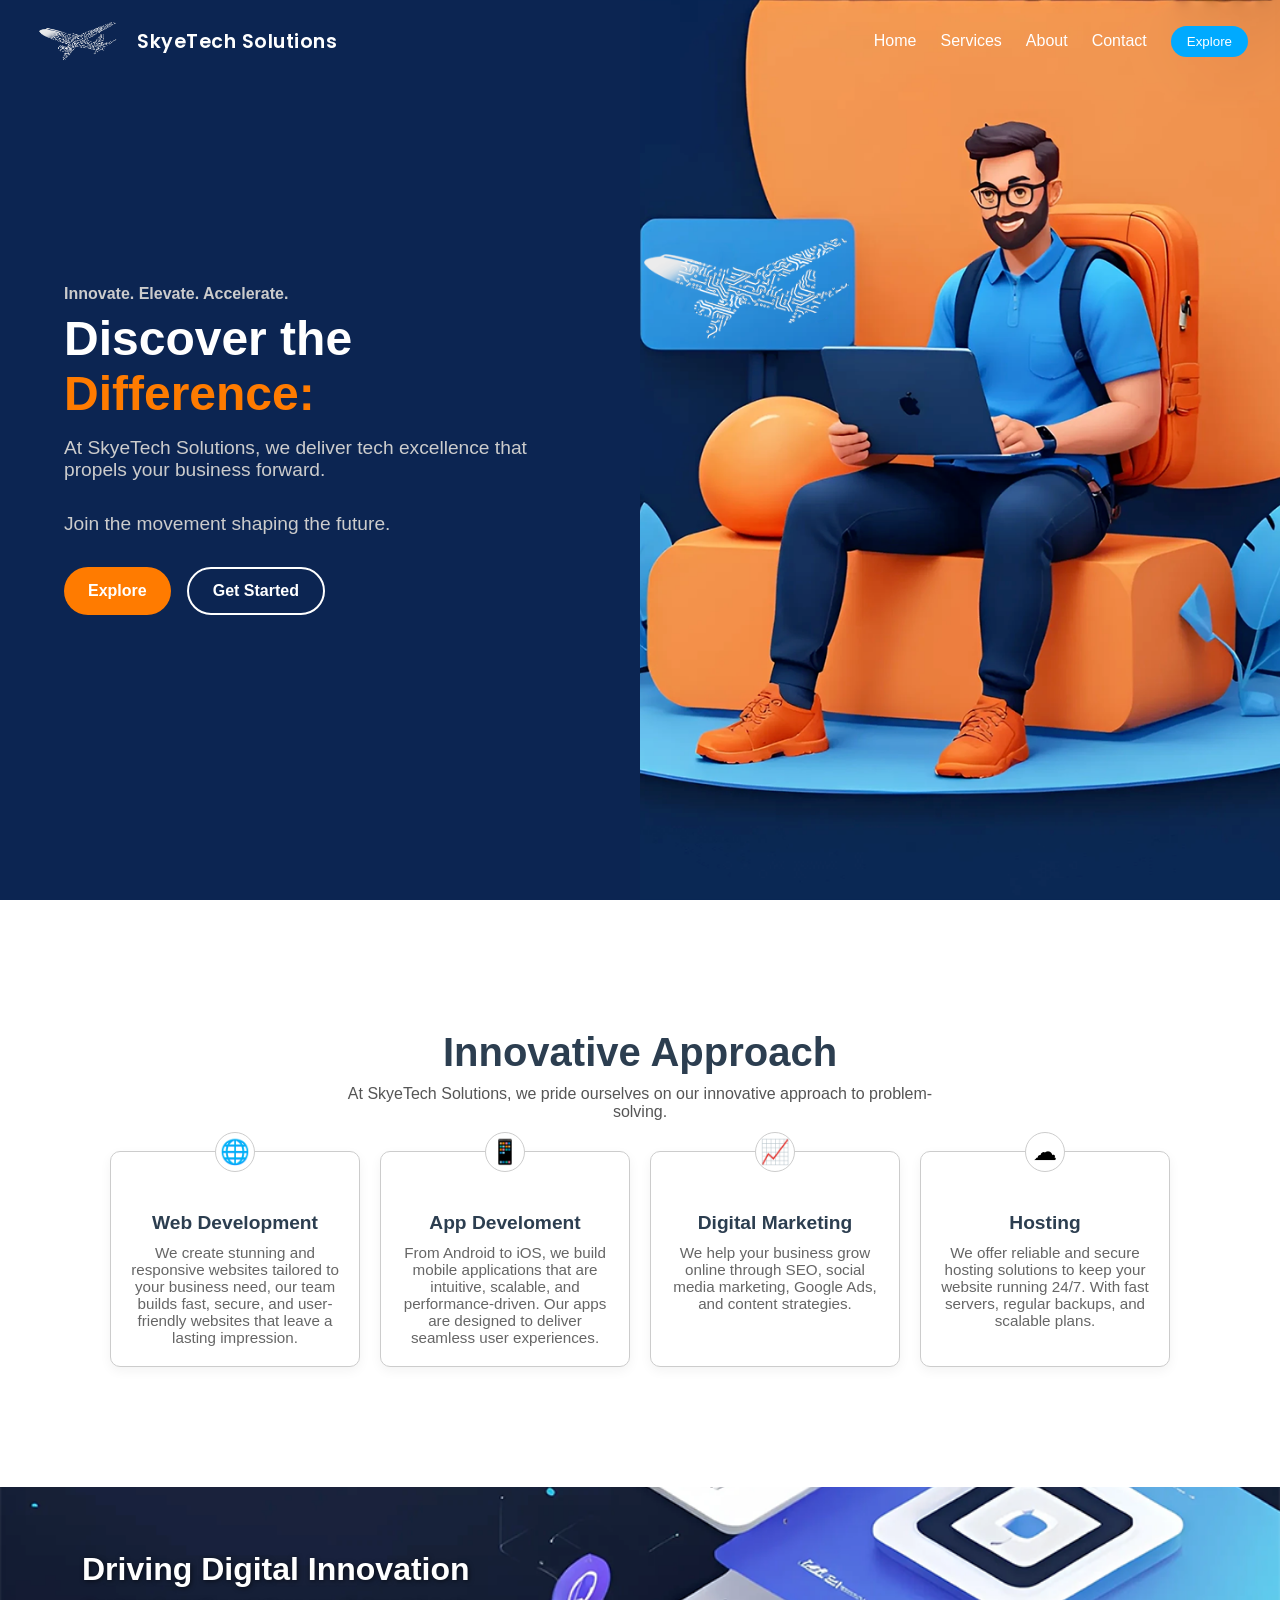
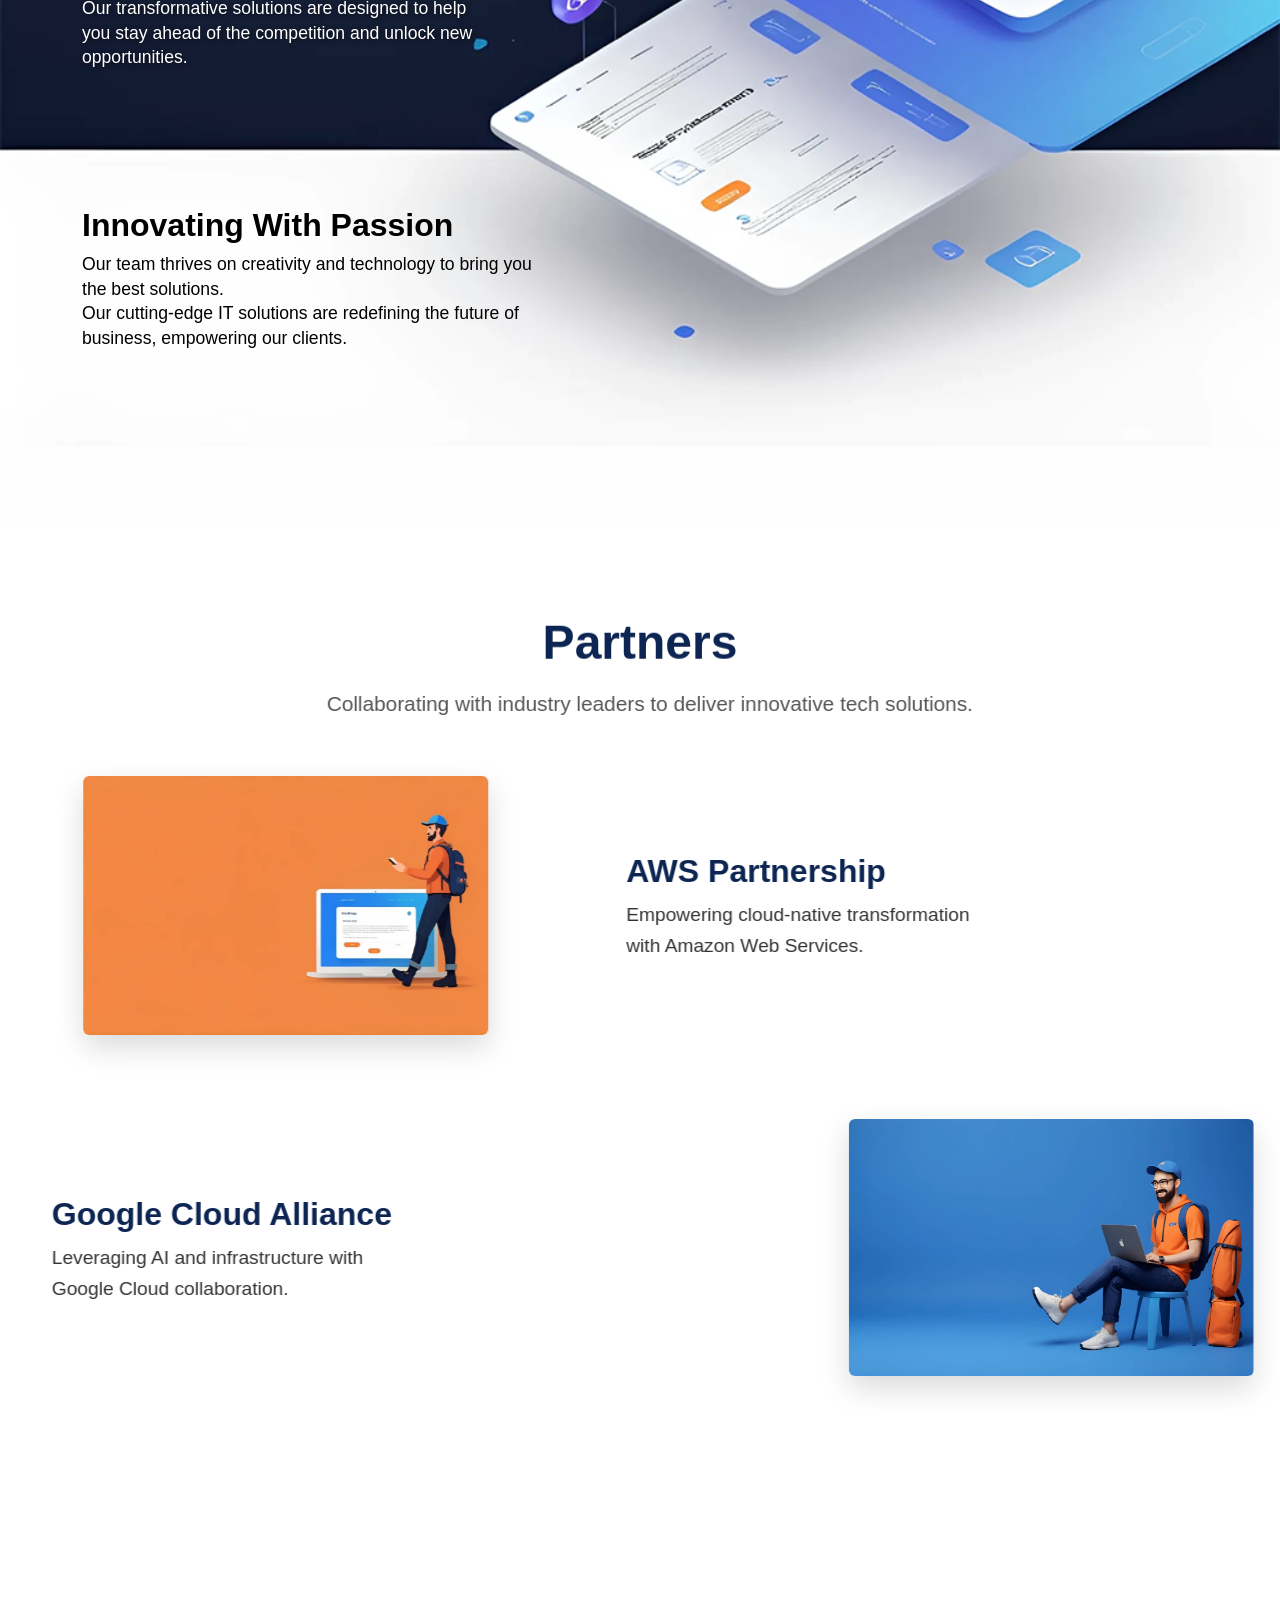
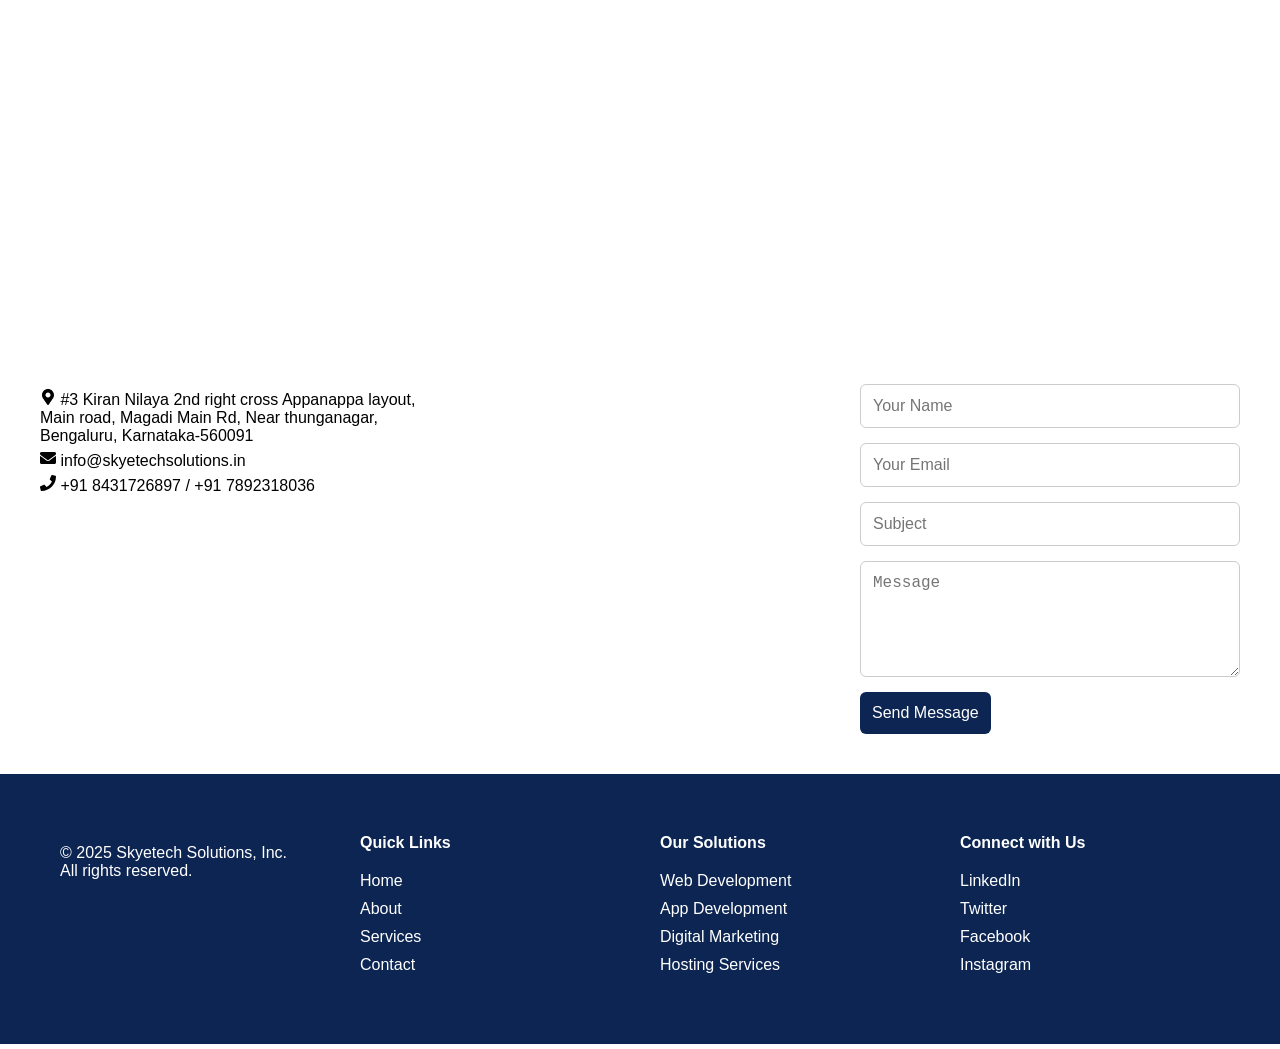
==== commit 36fc5fc2: "Updates" ====
--- a/index.html
+++ b/index.html
@@ -75,7 +75,7 @@
     <!-- Production Scripts -->
     <!-- <script type="module" crossorigin src="/assets/index-DDCGVhG7.js"></script>
     <link rel="stylesheet" crossorigin href="/assets/index-CxN90cOV.css" /> -->
-    <script type="module" crossorigin src="/assets/index-DhF-AUEo.js"></script>
+    <script type="module" crossorigin src="/assets/index-BakpNAy4.js"></script>
     <link rel="stylesheet" crossorigin href="/assets/index-vPmvTPD4.css">
   </head>
   <body>
